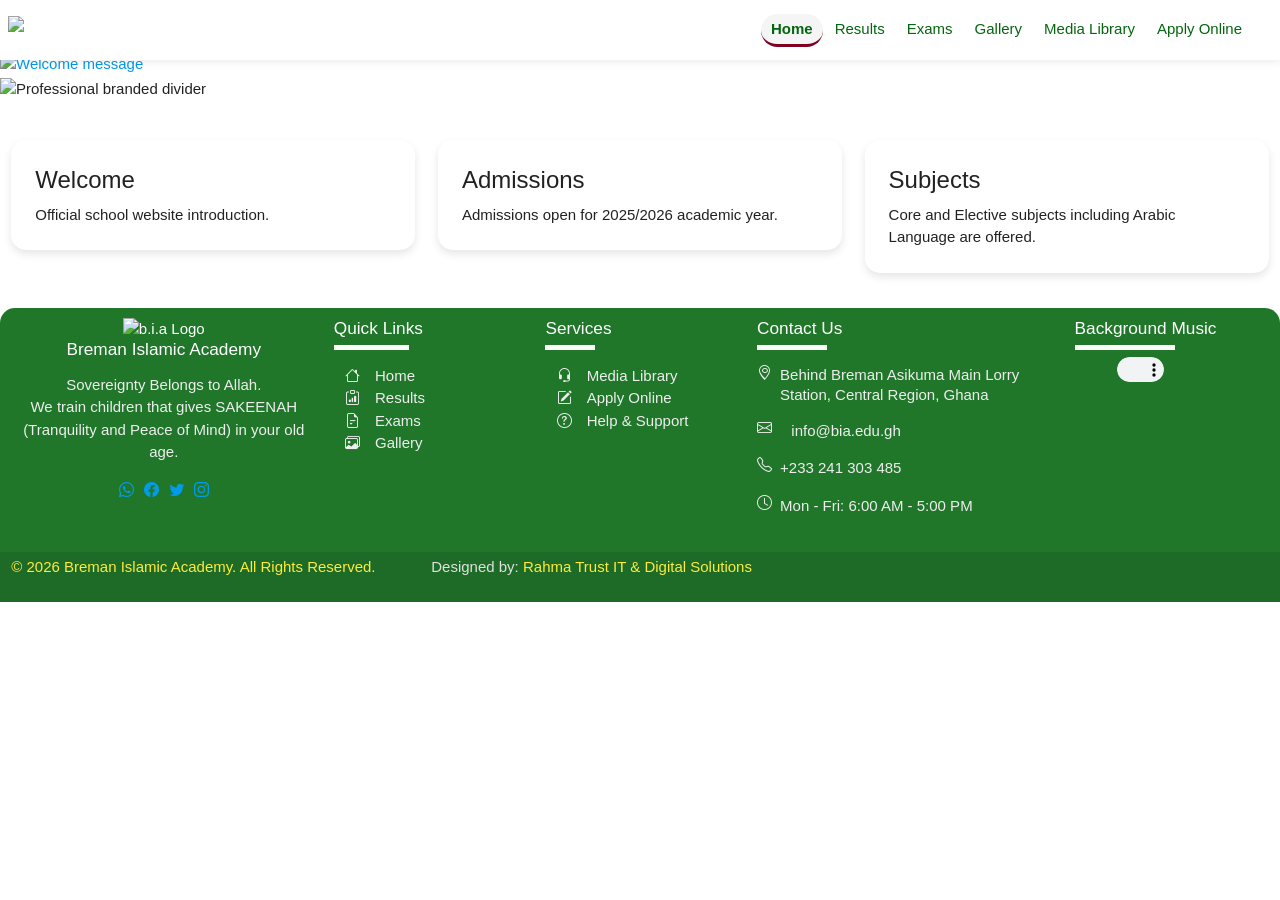
==== index.html @ c5dba374 "Add files via upload" ====
<!DOCTYPE html>
<html lang="en">
<head>
    <meta charset="utf-8">
    <meta name="viewport" content="width=device-width, initial-scale=1.0">
    <!-- Favicon -->
    <link rel="icon" type="image/x-icon" 
          href="https://res.cloudinary.com/rahmatrust-m-s/image/upload/f_auto,q_auto/favicon_hajuj4.png">
    <title>B.I.A | Home</title>

    <!-- Customized CSS -->
    <link rel="stylesheet" type="text/css" href="css/main.css">
    <link rel="stylesheet" type="text/css" href="css/mediaLibrary.css">
    <link rel="stylesheet" type="text/css" href="css/helpers.css">
    <link rel="stylesheet" type="text/css" href="css/media-query.css">

    <!-- Compiled and minified CSS -->
    <link rel="stylesheet" 
          href="https://cdnjs.cloudflare.com/ajax/libs/materialize/1.0.0/css/materialize.min.css">
    
    <!-- Import Bootstrap Icon Font -->
    <link rel="stylesheet" 
        href="https://cdn.jsdelivr.net/npm/bootstrap-icons@1.13.1/font/bootstrap-icons.min.css">

    <!-- Cloudinary Video Player CSS -->
    <link rel="stylesheet"
        href="https://cdn.jsdelivr.net/npm/cloudinary-video-player@4.0.2/dist/cld-video-player.min.css">

    <style>
        /* ======== Header and top navigation ====== */
        nav {
            position: fixed;
            top: 0;
            z-index: 1000;
            width: 100%;
            background:white;
            display: flex;
            align-items: center;
            gap: 0px;
            padding: 0 8px;
            height: 60px;
            line-height: 30px;
            box-shadow: 0 2px 8px rgba(0,0,0,0.08);
            flex-wrap: nowrap;
            overflow: hidden;
            text-overflow: ellipsis;
        }

        .brandLogo {
            display: flex;
            align-items: left;
            flex-shrink: 1;
            padding: 0;
            min-width: 0;
        }



        .spacer {
            flex: .1 .1 auto;
            min-width: 10px;
        }

        .nav-links {
            display: flex;
            align-items: center;
        }

        .nav-links ul {
            display: flex;
            gap: 2px;
            margin: 0;
            padding: 0;
            list-style: none;
        }
        
        .nav-links ul li a {
            white-space: nowrap;
            overflow: hidden;
            text-overflow: ellipsis;
        }

        .nav-links a:hover {
            background: whitesmoke;
        }

        .sidenav-trigger {
            display: none;
            align-items: center;
            justify-content: center;
            padding: 0 12px;
            margin-left: auto;
            border-radius: 8px;
            cursor: pointer;
            flex-shrink: 0;
        }

        .sidenav-trigger:hover {
            background: whitesmoke;
        }

        /* ===== Navbar Responsiveness on small screens ===== */
        @media (max-width: 768px) {
            nav {
                padding: 0 2px;
            }

            .nav-links, .spacer  {
                display: none;
            }
            .brandLogo a:hover {
                border-bottom: 2px solid #800020;
                background: whitesmoke;
            }
        }

        @media (max-width: 480px) {
            .brandLogo img {
                width: 120;
                height: 50px;
                align-items: left;
            }

            .sidenav-trigger {
                padding: 0 4px;
            }
            .brandLogo a:hover {
                border-bottom: 2px solid #800020;
                background: whitesmoke;
            }
        }

        @media (max-width: 480px) {
            .brandLogo a:hover {
                border-bottom: 2px solid #800020;
                background: whitesmoke;
            }
        }
        /* ============================================ */

        /* ======== Mobile sidenav styles ====== */
        .sidenav {
            display: none;
            width: min(150px, 84vw);
            max-width: 280px;
            height: 380px;
            max-height: calc(100vh - 40px);
            margin: 0;
            border-radius: 12px 12px;
            box-shadow: 0 16px 40px rgba(0, 0, 0, 0.2);
            padding: 0;
            background: white;
            color: #04500e;
            position: absolute;
            left: 100%;
            z-index: 1000;
            overflow: hidden;
        }

        .sidenav.is-open {
            display: block;
        }

        .sidenav h6 {
            color: #04500e; 
            margin: 10px 0 0 5px;
            padding-bottom: 3px;
            font-weight: bold;
            white-space: nowrap;
        }

        .audio-sidenav-close {
            position: absolute;
            bottom: 10px;
            right: 2px;
            display: inline-flex;
            align-items: center;
            justify-content: center;
            width: 30px;
            height: 30px;
            border-radius: 50%;
            color: #04500e !important;
            text-decoration: none;
            z-index: 1000;
            font-size: 0.95rem;
        }

        .audio-sidenav-close:hover {
            background: rgba(4, 80, 14, 0.08);
            color: #04500e !important;
        }

        .sidenav-header {
            padding: 0px 0px 0px 0px;
            border-bottom: 1px solid rgba(255,255,255,0.16);
            margin-bottom: 0px;
            position: relative;
        }

        .sidenav li a {
            color: #04500e !important;
            display: flex;
            align-items: center;
            border-radius: 12px;
            border-bottom: 1px solid rgba(0, 0, 0, 0.2);
            margin-top: 0;
            transition: all 0.25s ease;
            background: whitesmoke;
            white-space: nowrap;
        }

        .sidenav-overlay {
            display: none !important;
            opacity: 0 !important;
            visibility: hidden !important;
            pointer-events: none !important;
        }

        .carousel {
            display: flex;
            justify-content: center;
            background: rgb(255, 255, 255);
            align-items: center; 
        }

        .carousel img {
            width: 100%;
            height: auto;
            max-height: 400px;
            object-fit: 40%;
            overflow: hidden;
            display: block;
        }

        /* ======== Carousel video ======== */
        .carousel-video {
            width: 100%;
            height: 400px;
            display: block;
            object-fit: contain;
            background: #071b0d;
        }

/* ===== Cloudinary Video Player in Carousel ===== */

.cloudinary-carousel-player-container {
    width: 100%;
    height: 400px;
    display: flex;
    align-items: center;
    justify-content: center;
    background: #071b0d;
    overflow: hidden;
}

/* Cloudinary player */
.cloudinary-carousel-player-container .cld-video-player,
.cloudinary-carousel-player-container .video-js {
    width: 100% !important;
    height: 400px !important;
    max-width: 100%;
    display: block;
}

/* Actual video */
.cloudinary-carousel-player-container video {
    width: 100% !important;
    height: 400px !important;
    object-fit: contain;
    background: #071b0d;
}

        /* ======== Professional carousel/card divider ======== */
        .carousel-divider img {
            width: 100%;
            height: 30px;
            overflow: hidden;
            display: flex;
            margin: 2px auto;
        }

        /* Custom card styling */
        .card {
            border-radius: 1em !important;
            box-shadow: 0 4px 8px rgba(0,0,0,0.1) !important;
            transition: all 0.3s ease-in-out !important;
        }
    </style>
</head>
<body>
    <header>
        <nav>
            <!----------- Brand Logo ----------->
            <div class="brandLogo">
                <a href="index.html">
                    <img src="https://res.cloudinary.com/rahmatrust-m-s/image/upload/q_auto/f_auto/bia-logo_twvwli.png" 
                        alt="Logo">
                </a>
            </div>

            <div class="spacer" style="flex-grow: 1;"></div>
  
            <!----------- Desktop nav --------->
            <div class="nav-links">
                <ul class="truncate">
                    <li><a href="index.html"
                           id="active">Home</a>
                    </li>

                    <li>
                        <a href="#">Results</a>
                    </li>

                    <li>
                        <a href="#">Exams</a>
                    </li>

                    <li>
                        <a href="#"
                           class="truncate">Gallery</a>
                    </li>

                    <li><a href="pages/audios.html" 
                           class="truncate">Media Library</a>
                    </li>

                    <li><a href="#"
                           class="truncate">Apply Online</a>
                    </li>
                </ul>
            </div>

            <!------------- Mobile Nav Icon ---------->
            <a href="#" 
               data-target="mobile-nav" 
               class="sidenav-trigger right green-text" 
               aria-label="Open navigation menu"
               style="margin: 0 93%;
                     justify-content: center;"
                class="hide-on-large-only">
                <i class="bi bi-list"></i>
            </a>
        </nav>
    </header>

    <main>
    <!--===BASE DESIGN===-->
        <!-- CAROUSEL -->
        <section class="carousel carousel-slider" style="margin: 53px auto 0 auto;">

            <!-- Welcome slide -->
            <a class="carousel-item">
                <img src="https://res.cloudinary.com/rahmatrust-m-s/image/upload/q_auto/f_auto/welcome-message_lgivhp.webp"
                    alt="Welcome message">
            </a>

            <!-- Admission slide -->
                <a class="carousel-item">
                    <img src="https://res.cloudinary.com/rahmatrust-m-s/image/upload/q_auto/f_auto/admission-open_v8icqq.webp"
                        alt="2026/2027 Admission Open">
                </a>

            <!-- Education vs School video slide -->
            <!-- <a class="carousel-item" id="education-video-slide">
                <div class="cloudinary-carousel-player-container"></div>
            </a> -->
        </section>

        <!-- Professional branded divider -->
        <div class="carousel-divider" aria-hidden="true">
            <img src="https://res.cloudinary.com/rahmatrust-m-s/image/upload/q_auto/f_auto/carousel-divider_srjymn.webp" 
            alt="Professional branded divider">
        </div>

        <br>

        <!-- CARDS -->
        <div class="row">

            <div class="col s12 m6 l4 animate">
                <div class="card">
                    <div class="card-content">
                        <span class="card-title">Welcome</span>
                        <p>Official school website introduction.</p>
                    </div>
                </div>
            </div>

            <div class="col s12 m6 l4 animate">
                <div class="card">
                    <div class="card-content">
                        <span class="card-title">Admissions</span>
                        <p>Admissions open for 2025/2026 academic year.</p>
                    </div>
                </div>
            </div>

            <div class="col s12 m6 l4 animate">
                <div class="card">
                    <div class="card-content">
                        <span class="card-title">Subjects</span>
                        <p>Core and Elective subjects including Arabic Language are offered.</p>
                    </div>
                </div>
            </div>

        </div>


        <aside class="hide-on-large-only">
            <div class="sidenav" id="mobile-nav" style="top: 5px;">
                <div class="sidenav-header">
                    <a href="#" class="sidenav-close audio-sidenav-close" aria-label="Close navigation">
                        <i class="bi bi-x-lg"></i>
                    </a>
                    <h6>Quick Access</h6>
                    <hr style="border: none; border-top: 2px solid #22c90b; width: 100%; margin-bottom: 0;">
                </div>

                <ul class="nav-item">
                    <li><a href="index.html"
                           id="active"
                           class="green-text">Home</a>
                    </li>

                    <li>
                        <a href="#"
                           class="green-text">Results</a>
                    </li>

                    <li>
                        <a href="#"
                           class="green-text">Exams</a>
                    </li>

                    <li>
                        <a href="#"
                           class="green-text">Gallery</a>
                    </li>

                    <li><a href="pages/audios.html" 
                           class="green-text">Media Library</a>
                    </li>

                    <li><a href="#"
                           class="green-text">Apply Online</a>
                    </li>
                </ul>
            </div>
        </aside>
    </main>

    <footer class="page-footer" style="background: rgba(4, 102, 15, 0.886)">
        <div class="footer-content">
            <div class="row">
                <!-- School Information Section -->
                <div class="col s12 m3 l3 school-info center">
                    <img src="https://res.cloudinary.com/rahmatrust-m-s/image/upload/q_auto/f_auto/favicon_hajuj4.png" alt="b.i.a Logo" style="margin-bottom: 0;">
                    <h6 class="white-text font-bold" id="school-info" style="margin-top: 0;">Breman Islamic Academy</h6>
                    <p class="grey-text text-lighten-3" id="sub-school-info">
                        Sovereignty Belongs to Allah.
                        <br>We train children that gives SAKEENAH (Tranquility and Peace of Mind) in your old age.
                    </p>
                    <div class="social-media-icons center">
                        <a class="big-icon" href="#BremanIslamicAcademy"><i class="bi bi-whatsapp"></i></a>
                        <a class="big-icon" href="#BremanIslamicAcademy"><i class="bi bi-facebook"></i></a>
                        <a class="big-icon" href="#BremanIslamicAcademy"><i class="bi bi-twitter"></i></a>
                        <a class="big-icon" href="#BremanIslamicAcademy"><i class="bi bi-instagram"></i></a>
                    </div>
                    <hr style="margin-top: 15px;" class="hide-on-med-and-up">
                </div>

                <!-- Quick Links Section -->
                <div class="col s12 m4 l2">
                    <h6 class="white-text font-semibold">Quick Links</h6>
                    <hr style="border: none; border-top: 5px solid #fcfdfb; width: 75px;">
                    <ul>
                        <li><a class="grey-text text-lighten-3 col s12" href="../index.html">
                            <i class="bi bi-house left tiny"></i>Home</a></li>
                        <li><a class="grey-text text-lighten-3 col s12" href="#results">
                            <i class="bi bi-clipboard-data left tiny"></i>Results</a></li>
                        <li><a class="grey-text text-lighten-3 col s12" href="#exams">
                            <i class="bi bi-file-earmark-text left tiny"></i>Exams</a></li>
                        <li style="border-right: none;"><a class="grey-text text-lighten-3 col s12" href="#gallery">
                            <i class="bi bi-images left tiny"></i>Gallery</a></li>
                    </ul>
                    <hr style="margin-top: 115px;" class="hide-on-small-only hide-on-med-and-up">
                </div>

                <!-- Services Section -->
                <div class="col s12 m4 l2" id="services">
                    <h6 class="white-text font-semibold">Services</h6>
                    <hr style="border: none; border-top: 5px solid #fcfdfb; width: 50px;">
                    <ul>
                        <li><a class="grey-text text-lighten-3 col s12 m12 l12" 
                            href="pages/audios.html">
                            <i class="bi bi-headset left tiny"></i>Media Library</a></li>
                        <li><a class="grey-text text-lighten-3 col s12 m12 l12" href="#apply">
                            <i class="bi bi-pencil-square left tiny"></i>Apply Online</a></li>
                        <li><a class="grey-text text-lighten-3 col s12 m12 l12" href="#modal2">
                            <i class="bi bi-question-circle left tiny"></i>Help & Support</a></li>
                    </ul>
                    <hr class="col s12 m12 l12 hide-on-med-and-up" style="margin: 10px 0;">
                </div>

                <!-- Contact Us Information Section -->
                <div class="col s12 m6 l3 contact-info" id="contact">
                    <h6 class="white-text font-semibold">Contact Us</h6>
                    <hr style="border: none; border-top: 5px solid #fcfdfb; width: 70px;">
                    <p class="grey-text text-lighten-3">
                        <i class="bi bi-geo-alt small-icon"></i>
                        <a class="grey-text text-lighten-3" href="https://maps.app.goo.gl/DE4b49jHT5XzuMd49"  target="_blank" style="line-height: 20px;">
                            Behind Breman Asikuma Main Lorry Station, Central Region, Ghana
                        </a>
                    </p>
                    <p class="grey-text text-lighten-3">
                        <i class="bi bi-envelope small-icon"></i>
                        <a href="mailto:info@bia.edu.gh" class="grey-text text-lighten-3 col s12">
                            info@bia.edu.gh
                        </a>
                    </p>
                    <p class="grey-text text-lighten-3">
                        <i class="bi bi-telephone small-icon"></i>
                        <a href="tel:+233241303485" class="grey-text text-lighten-3">
                            +233 241 303 485
                        </a>
                    </p>
                    <p class="grey-text text-lighten-3">
                        <i class="bi bi-clock small-icon"></i>
                        <span class="grey-text text-lighten-3">Mon - Fri: 6:00 AM - 5:00 PM</span>
                    </p>
                    <hr class="hide-on-med-and-up">
                </div>

                <!-- Audio Player Section -->
                <div class="col s12 m3 l2 left-align" id="background-music">
                    <h6 class="white-text font-semibold">Background Music</h6>
                    <hr style="border: none; border-top: 5px solid #fcfdfb; width: 100px;">
                    <div class="audio-container">
                        <audio controls id="audio" loop>
                            <source src="https://res.cloudinary.com/rahmatrust-multi-services/video/upload/fl_attachment/v1777918968/m.background-music_ey910c.aac" type="audio/mpeg">
                        </audio>
                    </div>
                </div>
            </div>
        </div>

        <!-- Copyright Section -->
        <div class="footer-copyright">
            <div>
                <div class="row">
                    <div class="col s12 m6 l6 center" id="copyright">
                        <span class="yellow-text font-normal text-sm">
                            &copy; 2026 Breman Islamic Academy. All Rights Reserved.
                        </span>
                    </div>
                    <div class="col s12 m6 l6 center" id="developer">
                        <span class="grey-text text-lighten-2 font-normal text-sm ">
                            Designed by: <span class="yellow-text">Rahma Trust IT & Digital Solutions</span>
                        </span>
                    </div>
                </div>
            </div>
        </div>
    </footer>


    <!-- Materialize JavaScript -->
    <script 
    src="https://cdnjs.cloudflare.com/ajax/libs/materialize/1.0.0/js/materialize.min.js"></script>

    <!-- Cloudinary Video Player JavaScript -->
    <script
        src="https://cdn.jsdelivr.net/npm/cloudinary-video-player@4.0.2/dist/cld-video-player.min.js">
    </script>

    <!-- Custom JavaScript -->
    <script src="js/main.js"></script>

    <script src="https://code.jquery.com/jquery-3.6.0.min.js"></script>

    <script>
    // Mobile sidenav toggle controls
    const sidenav = document.getElementById('mobile-nav');
    const sidenavTrigger = document.querySelector('.sidenav-trigger');
    function openSidenav() {
        if (sidenav) {
            sidenav.classList.add('is-open');
        }
    }

    function closeSidenav() {
        if (sidenav) {
            sidenav.classList.remove('is-open');
        }
    }

    function handleViewportChange() {
        if (window.innerWidth > largeScreenBreakpoint) {
            closeSidenav();
        }
    }

    if (sidenavTrigger) {
        sidenavTrigger.addEventListener('click', function (event) {
            event.preventDefault();
            if (sidenav && sidenav.classList.contains('is-open')) {
                closeSidenav();
            } else {
                openSidenav();
            }
        });
    }

    document.querySelectorAll('.sidenav-close, .sidenav a').forEach(function (element) {
        element.addEventListener('click', function () {
            closeSidenav();
        });
    });

// Initialize carousel
document.addEventListener('DOMContentLoaded', function () {

    const carouselElems = document.querySelectorAll('.carousel');

    let educationPlayer = null;


    // ==============================
    // CREATE CLOUDINARY VIDEO PLAYER
    // ==============================

async function createEducationPlayer() {

    const container = document.querySelector(
        '#education-video-slide .cloudinary-carousel-player-container'
    );

    if (!container) return;

    if (educationPlayer) return;

    const video = document.createElement('video');

    video.id = 'education-video';
    video.className = 'cld-video-player';
    video.setAttribute('playsinline', '');
    video.setAttribute('controls', '');

    container.appendChild(video);

    educationPlayer = await cloudinary.player('education-video', {
        cloudName: 'rahmatrust-m-s',
        controls: true,
        autoplay: false,
        loop: true,
        fluid: true,
        title: 'Education vs School',
        colors: {
            base: '#D31010',
            accent: '#33D644'
        }
    });

    educationPlayer.source('Education_vs_School_cgbodb');
}


    // ==============================
    // PLAY VIDEO
    // ==============================

    function playEducationVideo() {

        if (!educationPlayer) return;

        try {
            educationPlayer.play();
        } catch (error) {
            console.log('Video play waiting:', error);
        }
    }


    // ==============================
    // PAUSE VIDEO
    // ==============================

    function pauseEducationVideo() {

        if (!educationPlayer) return;

        try {
            educationPlayer.pause();
        } catch (error) {
            console.log('Video pause:', error);
        }
    }


    // ==============================
    // INITIALIZE CAROUSEL
    // ==============================

    const carouselInstances = M.Carousel.init(carouselElems, {

        fullWidth: true,

        indicators: true,

        numVisible: 1,

        onCycleTo: function (element) {

            // ==========================
            // VIDEO SLIDE
            // ==========================

            if (element.id === 'education-video-slide') {

                createEducationPlayer();

                // Give Cloudinary a moment to initialize
                setTimeout(function () {

                    playEducationVideo();

                }, 1000);

            }


            // ==========================
            // IMAGE SLIDES
            // ==========================

            else {

                pauseEducationVideo();

            }

        }

    });


// ==============================
// AUTOMATIC SLIDE CHANGE
// ==============================

carouselInstances.forEach(function (carousel) {

    let carouselTimer = null;

    function startCarouselTimer() {

        clearTimeout(carouselTimer);

        const activeSlide =
            carousel.el.querySelector('.carousel-item.active');

        // If video slide is active, let the video control the timing
        if (activeSlide && activeSlide.id === 'education-video-slide') {
            return;
        }

        // Image slides stay for 10 seconds
        carouselTimer = setTimeout(function () {

            carousel.next();

        }, 9000);
    }


    // Start timer initially
    startCarouselTimer();


    // Watch slide changes
    carousel.el.addEventListener('click', function () {
        setTimeout(startCarouselTimer, 100);
    });


    // Also restart timer whenever carousel changes
    const originalOnCycleTo = carousel.options?.onCycleTo;

});


    // ==============================
    // MANUAL TOUCH / MOUSE CONTROL
    // ==============================

    carouselElems.forEach(function (carousel) {

        carousel.addEventListener(
            'touchstart',
            function () {
                pauseEducationVideo();
            },
            { passive: true }
        );

        carousel.addEventListener(
            'mousedown',
            function () {
                pauseEducationVideo();
            }
        );

    });


    // ==============================
    // CARD HOVER EFFECTS
    // ==============================

    document.querySelectorAll('.card').forEach(function (card) {

        card.addEventListener('mouseenter', function () {

            this.style.transform =
                'translateY(-8px) scale(1.02)';

        });

        card.addEventListener('mouseleave', function () {

            this.style.transform =
                'translateY(0) scale(1)';

        });

    });

});
</script>
</body>
</html>
---- css/main.css ----
body {
    background: url(https://res.cloudinary.com/rahmatrust-m-s/image/upload/f_auto,q_auto/background_ylf2e2.jpg);
    background-position: right;
    display: flex;
    margin: 0;
    flex-direction: column;
    background-repeat: no-repeat; 
    background-size: cover;
    font-family: Arial, sans-serif;
    font-size: 15px;
}


/* ================= NAVBAR ================= */
nav {
    background:white;
    display: flex;
    align-items: center;
    gap: 0px;
    margin: 0;
    padding: 0 16px;
    height: 46px;
    line-height: 30px;
    box-shadow: 0 2px 8px rgba(0,0,0,0.08);
    flex-wrap: nowrap;
}

.sidenav-trigger {
    display: none;
}

#navImg   {
    margin: 5px 0;
    width: 150px;
}

.sidenav li i {
display: flex;
}

.sidenav-trigger {
    position: relative;
    right: 15px;
    font-size: 1.5em;
    color: #ecebe6;
}

    /* Hover effect for nav links */

/* Align icon spacing */
nav ul li a {
    display: flex;
    align-items: center;
    gap: 6px;
}
/* =================END OF NAVBAR STYLING======================== */

.sidenav {
    max-width: 50%;
    position: fixed;
    z-index: 1000;
}

.sidenav li a:hover {
    font-weight: 600;
    border-left: 5px solid #056313;
    background: #ecebe6 !important;
    color: #04500e !important;
}



.sidenav li i, .sidenav a {
    color:  #ecebe6 !important;
}

.audio-sidenav-close {
    position: absolute;
    top: 12px;
    right: 12px;
    color: #ecebe6 !important;
    font-size: 1.2rem;
    z-index: 1001;
    display: none;
    text-decoration: none;
}

.audio-sidenav-close:hover {
    color: #ffffff !important;
}

/* =================Floating scroll-to-top button=============== */
.scroll-to-top {
    position: fixed;
    bottom: 80px;
    right: 5px;
    width: 30px;
    height: 30px;
    background: rgb(4, 102, 15);
    color: white;
    border: none;
    border-radius: 50%;
    cursor: pointer;
    opacity: 0;
    transform: translateY(100px);
    transition: all 0.3s ease;
    box-shadow: 0 4px 12px rgba(0,0,0,0.3);
    z-index: 1000;
}

.scroll-to-top.show {
    opacity: 1;
    transform: translateY(0);
}

.scroll-to-top:hover {
    background: linear-gradient(45deg, #45a049, #4CAF50);
    transform: translateY(-2px);
    box-shadow: 0 6px 16px rgba(0,0,0,0.4);
}
/* ===========================END============================ */

/* ===============Floating scroll-to-bottom button=========== */
.scroll-to-down {
    position: fixed;
    top: 60px;
    right: 3px;
    width: 30px;
    height: 30px;
    background: rgb(4, 102, 15);
    color: white;
    border: none;
    border-radius: 50%;
    cursor: pointer;
    opacity: 0;
    transform: translateY(100px);
    transition: all 0.3s ease;
    box-shadow: 0 4px 12px rgba(0,0,0,0.3);
    z-index: 2000;
}

.scroll-to-down.show {
    opacity: 1;
    transform: translateY(0);
}

.scroll-to-down:hover {
    background: linear-gradient(45deg, #4CAF50, #45a049);
    transform: translateY(-2px);
    box-shadow: 0 6px 16px rgba(0,0,0,0.4);
}

.scroll-to-top i, .scroll-to-down i {
    font-size: 15px;
}
/* ==========================END========================== */

#large-nav {
    position: fixed;
    top: 5.3em;
    width: 15%;
    height: 27em;
    margin: 0 0 0em 4em;
    border-radius: 0.8em;
    padding: 0.5em 0 0 0;}
.lbtn { width: 100%; border-radius: 0; }

#small-nav {
    width: 13.5%;
    height: 35em;
    padding: 13em 0 0 0;
    position: fixed;
    top: 0;
    z-index: 0.9; }
.sbtn { width: 100%; border-radius: 0; }
#large-nav a { color: white; text-align: left; }
#large-nav i { margin-left: 17%; }
#large-nav .btn { border: 2px grey solid; }
.modal { z-index: 1050; width: 70%; border-radius: 1em; }
.modal-header { color: black; margin-left: 1em; padding: 0.8em 0.8em 0; }
.modal-content { background: #e0f7fa; }
.modal-footer { 
    color: black; }
#modal1, #modal2 {
    width: 40%; border-radius: 1em; font-family: Arial Round, serif; }



.small {
    position: absolute;
    top: 12%;
    width: 75%;
    left: 19%;
    text-align: center; }

.medium {
    position: absolute;
    top: 48em; /* Adjust this value as necessary */
    width: 80%; /* Adjust the width as needed */
    left: 61%; /* Centering */
    transform: translate(-50%, -50%); /* Adjust for centering */
    text-align: center; }

.large {
    position: absolute;
    top: 7em;
    width: 74%;
    left: 24%;
    text-align: center; }

#sideImg  {width: 13%;
            position: absolute;
            top: 0;
            right: 93%}
#side  {
    width: 80%;
    border-radius: 50%;
    position: absolute;
    top: 5.5em;
    left: 10%;
    text-align: center; }

/* =========== Footer Styling ========= */
footer, .page-footer, .footer-content {
    padding: 0 5px;
}
footer.page-footer {
    position: relative;
    padding: 0;
    z-index: 98;
    border-radius: 1em 1em 0 0 !important;
}

.contact-info p {
    display: flex;
    justify-content: left;
}
.contact-info i {
    display: flex;
    margin-right: 8px;
    vertical-align: middle;
}

.school-info img {
    margin: 10px 0;
    width: 30%;
}

.social-media-icons {
    position: relative;
    display: flex;
    justify-content: center;
    gap: 0 10px;

}
/* ----Horizontal line styling for footer sections---- */
footer hr {
    border-color: 8px solid rgba(182, 20, 20, 0.2); 
    margin: 0; 
    line-height: 0;
    padding: 0;
}
/* -----------------------End------------------------- */
footer.page-footer ul li a {
    padding: 0;

    transition: all 0.2s ease;
}

footer.page-footer ul li a:hover {

    font-weight: 600;
    border-left: 5px solid #056313;
    background: #ecebe6 !important;
    color: #04500e !important;
}

/* Audio player styling */
audio {
    border-radius: 0.8em !important;
    position: relative;
    right: 15%;
    top: 2px;
    height: 25px !important;
    width: 25% !important; /* Responsive for smaller screens */
}

/* Audio player container styling */
.audio-container {
    display: flex;
    justify-content: center;
    align-items: left;
    padding: 5px 0;
}

/* Footer copyright styling */
footer.page-footer .footer-copyright {
    background-color: rgba(0, 0, 0, 0.1);
    padding: 0;
    margin: 0;
}

footer.page-footer .footer-copyright .container {
    padding: 0;
}
/* ========== End of Footer Styling ========= */
---- css/mediaLibrary.css ----
/* ======== Styles for the brand logo ====== */
.brandLogo {
    display: flex;
    align-items: left;
}

.brandLogo img {
    min-width: 130px;
    max-width: 240px;
    height: auto;
    object-fit: contain;
    vertical-align: middle;
    margin: auto;
    padding: 0;
}

#first {
    color: rgb(4, 102, 15);
    margin: 0;
}
#second {
    color: #800020;
    margin: 0;
    text-overflow: ellipsis;
}

.brandLogo a:hover {
    border-bottom: 2px solid #800020;
    background: whitesmoke;
}
/* ============================================ */

/* ======== Styles for the navigation links ====== */
.nav-links {
    display: flex;
    justify-content: center;
    align-items: center;
    margin: 0 20px 0 0;
}

.nav-links a {
    color:  rgb(4, 102, 15);
    font-size: 1em;
    padding: 0 10px;
    margin: 0;
    border-radius: 20px;
}

.nav-links a:hover {
    color: rgb(4, 102, 15);
    font-weight: bold;
    border-bottom: 3px solid #800020;
}

#active {
    color: rgb(4, 102, 15);
    font-weight: bold;
    border-bottom: 3px solid #800020;
    background: whitesmoke;
}

.subnav {
    margin: 0;
}
/* ============================================ */

/* ======== Styles for the media player icon ====== */
.media-player-icon {
    color: rgb(4, 102, 15);
    display: flex;
    flex-direction: row;
    align-items: center;
    margin: auto;
    border-radius: 50%;
    height: 29px;
    width: 29px;
    padding: 0px;
}

.media-player-icon i {
    margin: 0 0 0 10%;
    font-size: 1.5em;
}

.media-player-icon:hover {
    background: whitesmoke;
    border-radius: 50%;
    padding: 0;
    border-bottom: 3px solid #800020;
}
/* ============================================ */

/* ======== Styles for the sidnav-trigger ====== */
.sidenav-trigger {
    color: rgb(4, 102, 15);
    font-size: 2em;
    display: flex;
    margin: 0;
}
/* ============================================ */

/* ======== Styles for the iframe ====== */
iframe {
    width: 100%;
    height: calc(84vh - 0px);
    border: none;
    display: flex;
}
/* ============================================ */

footer {
        position: fixed;
        bottom: 0;
        display: flex;
        width: 100%;
}

/* ======== Styles for the copy-right ====== */
.copy-right {
    color: #04660f;
    box-shadow: 0 -2px 5px rgba(0, 0, 0, 0.1);
    text-align: center;
    padding: 0;
    margin-top: 0;
    background:white;
    display: flex;
    justify-content: center;
    line-height: 15px;
}
/* ============================================ */
---- css/media-query.css ----
@media (max-width: 768px) {
    .carousel-video {
        height: auto;
        max-height: 400px;
        min-height: 220px;
    }
}

/* Mobile */
@media (max-width: 768px) {

    .cloudinary-carousel-player-container {
        height: auto;
        min-height: 220px;
        aspect-ratio: 16 / 9;
    }

    .cloudinary-carousel-player-container .cld-video-player,
    .cloudinary-carousel-player-container .video-js,
    .cloudinary-carousel-player-container video {
        width: 100% !important;
        height: 100% !important;
        min-height: 220px;
    }
}


@media (max-width: 1024px) {
    .sidenav-trigger {
        display: flex;
        margin-left: auto;
    }
}



@media (max-width: 768px) {
    .hide-on-med-and-down {
        display: none !important;
    }

    .sidenav-trigger {
        display: block !important;
    }
}

@media (min-width: 769px) {
    .sidenav-trigger {
        display: none !important;
    }
}

@media (max-width: 768px) {
    .audio-sidenav-close {
        display: block;
    }
}


/* ===== Footer Responsiveness on small screens ===== */
@media (min-width: 600px) and (max-width: 657px) {
    #services {
        padding-left: 13.5%;
        white-space: nowrap;
        overflow: hidden;
        text-overflow: ellipsis;
        width: auto;
    }

    #contact {
        width: 50% !important;
        padding-left: auto !important;
    }

    #background-music {
        width: auto !important;
        padding-left: 0 !important;
    } audio {
        width: 70% !important;
    }
}

@media (min-width: 657px) and (max-width: 990px) {
    #services {
        padding-left: 16%;
        white-space: nowrap;
        overflow: hidden;
        text-overflow: ellipsis;
        width: auto;
    }

    #contact {
        width: 50% !important;
        padding-left: auto !important;
    }

    #background-music {
        width: auto !important;
        padding-left: 0 !important;
    } audio {
        width: 50% !important;
    }
}

@media screen and (min-width: 690px) {
    #copyright {
        white-space: nowrap;
        text-overflow: ellipsis;
    }

    #developer {
        white-space: nowrap;
        text-overflow: ellipsis;
        padding-left: 10%;
    }
}
/* =============================================== */
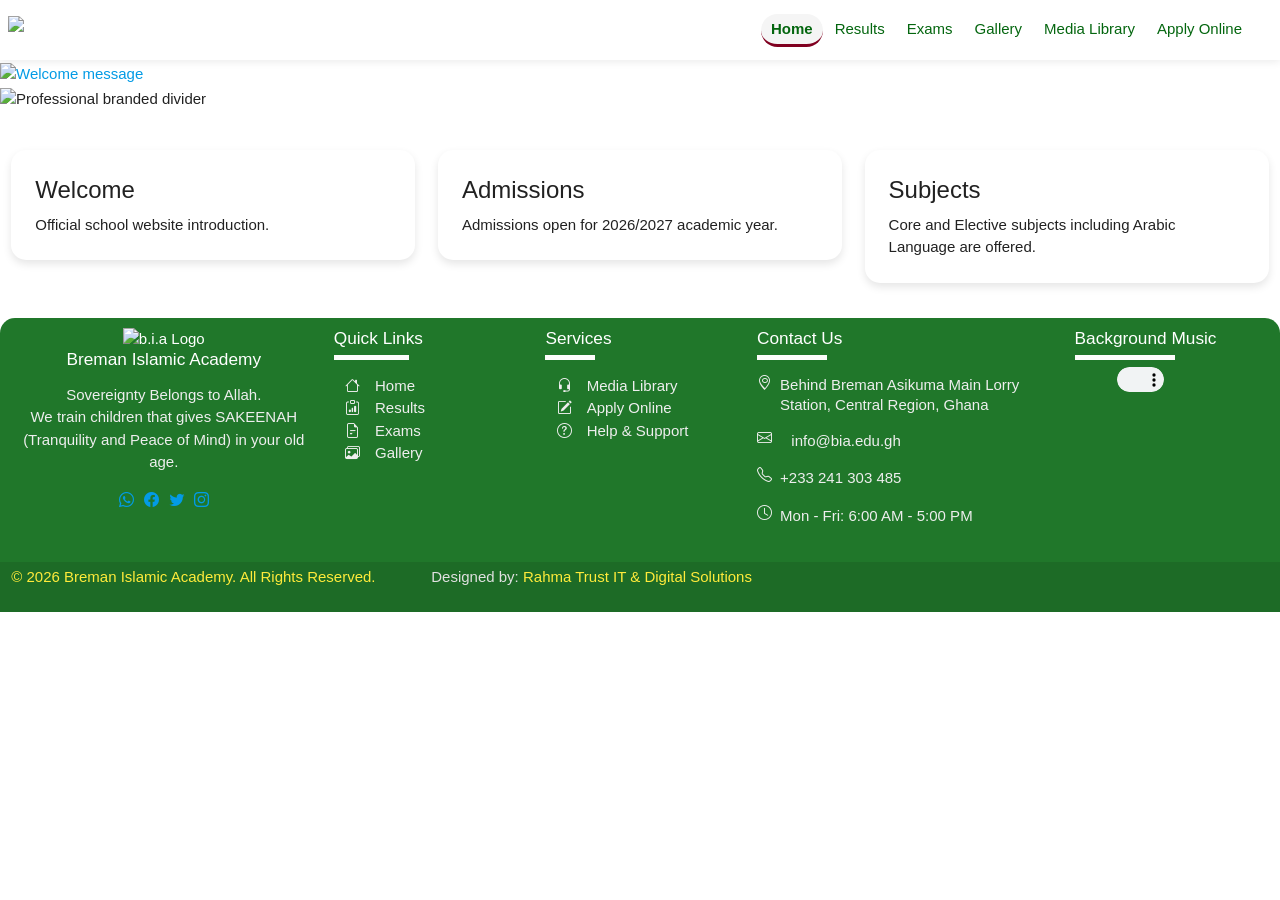
==== commit 0202a1b0: "Add files via upload" ====
--- a/index.html
+++ b/index.html
@@ -344,9 +344,9 @@
     </header>
 
     <main>
-    <!--===BASE DESIGN===-->
+    <!-- BASE DESIGN -->
         <!-- CAROUSEL -->
-        <section class="carousel carousel-slider" style="margin: 53px auto 0 auto;">
+        <section class="carousel carousel-slider" style="margin: 63px auto 0 auto;">
 
             <!-- Welcome slide -->
             <a class="carousel-item">
@@ -390,7 +390,7 @@
                 <div class="card">
                     <div class="card-content">
                         <span class="card-title">Admissions</span>
-                        <p>Admissions open for 2025/2026 academic year.</p>
+                        <p>Admissions open for 2026/2027 academic year.</p>
                     </div>
                 </div>
             </div>
@@ -538,7 +538,7 @@
                     <hr style="border: none; border-top: 5px solid #fcfdfb; width: 100px;">
                     <div class="audio-container">
                         <audio controls id="audio" loop>
-                            <source src="https://res.cloudinary.com/rahmatrust-multi-services/video/upload/fl_attachment/v1777918968/m.background-music_ey910c.aac" type="audio/mpeg">
+                            <source src="https://res.cloudinary.com/rahmatrust-multi-services/video/upload/fl_attachment/f_auto/q_auto/m.background-music_ey910c.aac" type="audio/mpeg">
                         </audio>
                     </div>
                 </div>
--- a/css/media-query.css
+++ b/css/media-query.css
@@ -103,6 +103,20 @@
 }
 
 @media screen and (min-width: 690px) {
+    #first-card {
+        position: relative;
+        left: 78% !important;
+    }
+
+    #second-card {
+        margin-left: 34% !important;
+    }
+
+    #third-card {
+        position: relative;
+        right: 35% !important;
+    }
+    
     #copyright {
         white-space: nowrap;
         text-overflow: ellipsis;
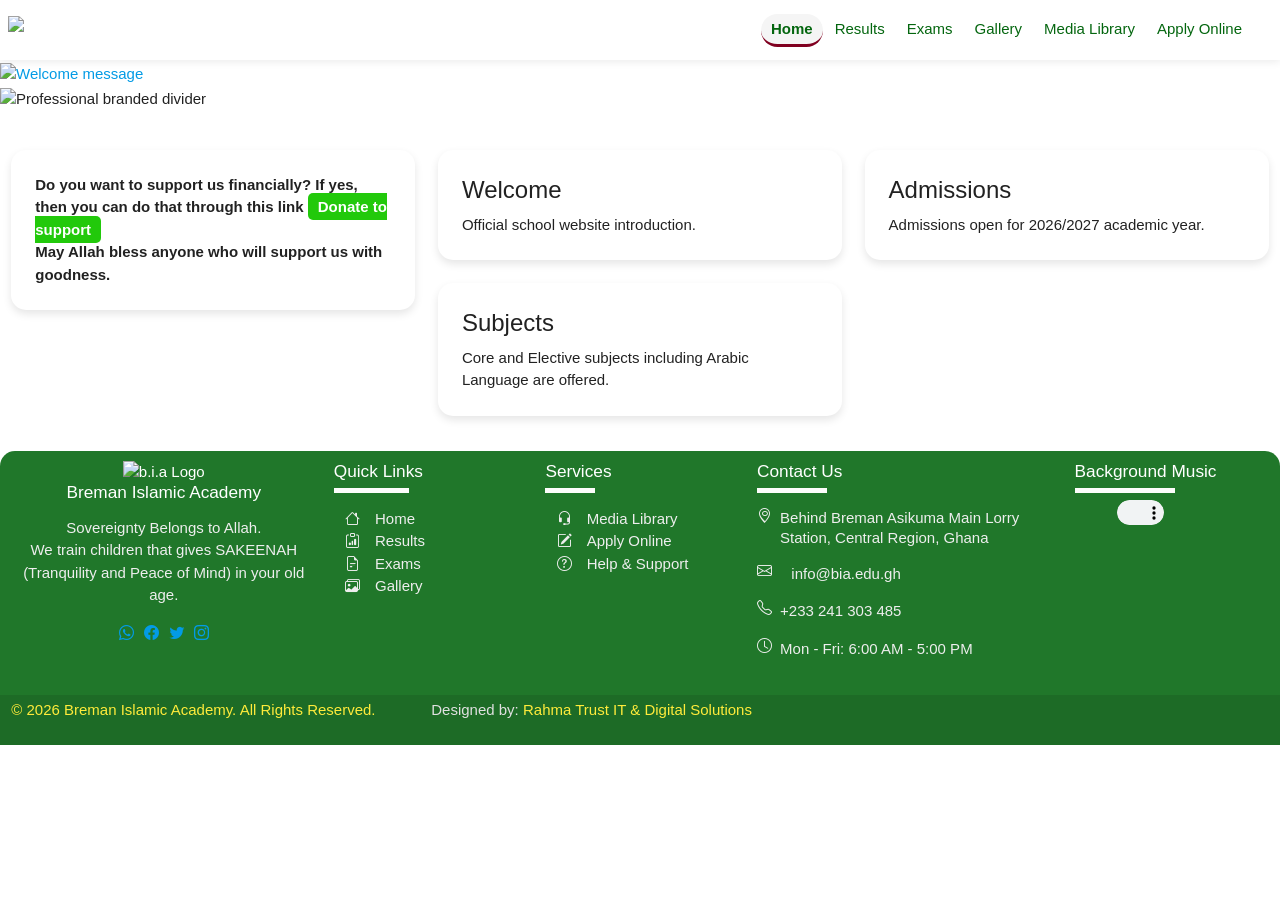
==== commit 8db239c7: "Add files via upload" ====
--- a/index.html
+++ b/index.html
@@ -285,6 +285,13 @@
             box-shadow: 0 4px 8px rgba(0,0,0,0.1) !important;
             transition: all 0.3s ease-in-out !important;
         }
+
+        #donate a{
+			background: #22c90b !important;
+            color: white!important;
+            padding: 5px 10px;
+            border-radius: 5px;
+		}
     </style>
 </head>
 <body>
@@ -376,6 +383,20 @@
 
         <!-- CARDS -->
         <div class="row">
+            <div class="col s12 m6 l4 animate" id="donate">
+                <div class="card">
+                    <div class="card-content">
+                        <p><b>
+                            Do you want to support us financially? If yes, then you can do that through this link
+                            <a href = "https://useaccrue.com/pay/@brakindness"
+                                target="_blank"
+                                noreferrer
+                                noopener> Donate to support </a>
+                            <br>May Allah bless anyone who will support us with goodness.
+                        </b></p>
+                    </div>
+                </div>
+            </div>
 
             <div class="col s12 m6 l4 animate">
                 <div class="card">
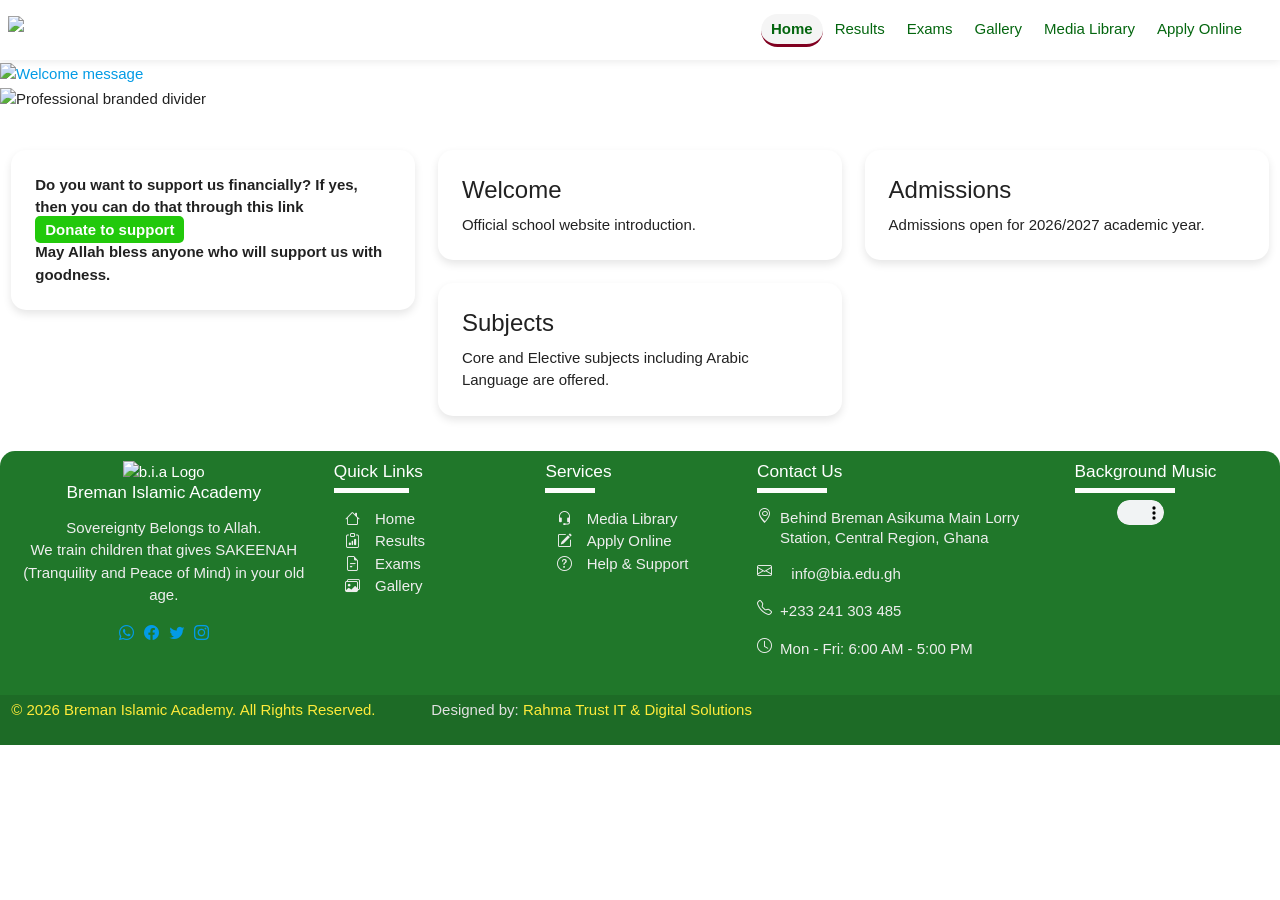
==== commit b3dabec4: "Update" ====
--- a/index.html
+++ b/index.html
@@ -388,7 +388,7 @@
                     <div class="card-content">
                         <p><b>
                             Do you want to support us financially? If yes, then you can do that through this link
-                            <a href = "https://useaccrue.com/pay/@brakindness"
+                            <br><a href = "https://useaccrue.com/pay/@brakindness"
                                 target="_blank"
                                 noreferrer
                                 noopener> Donate to support </a>
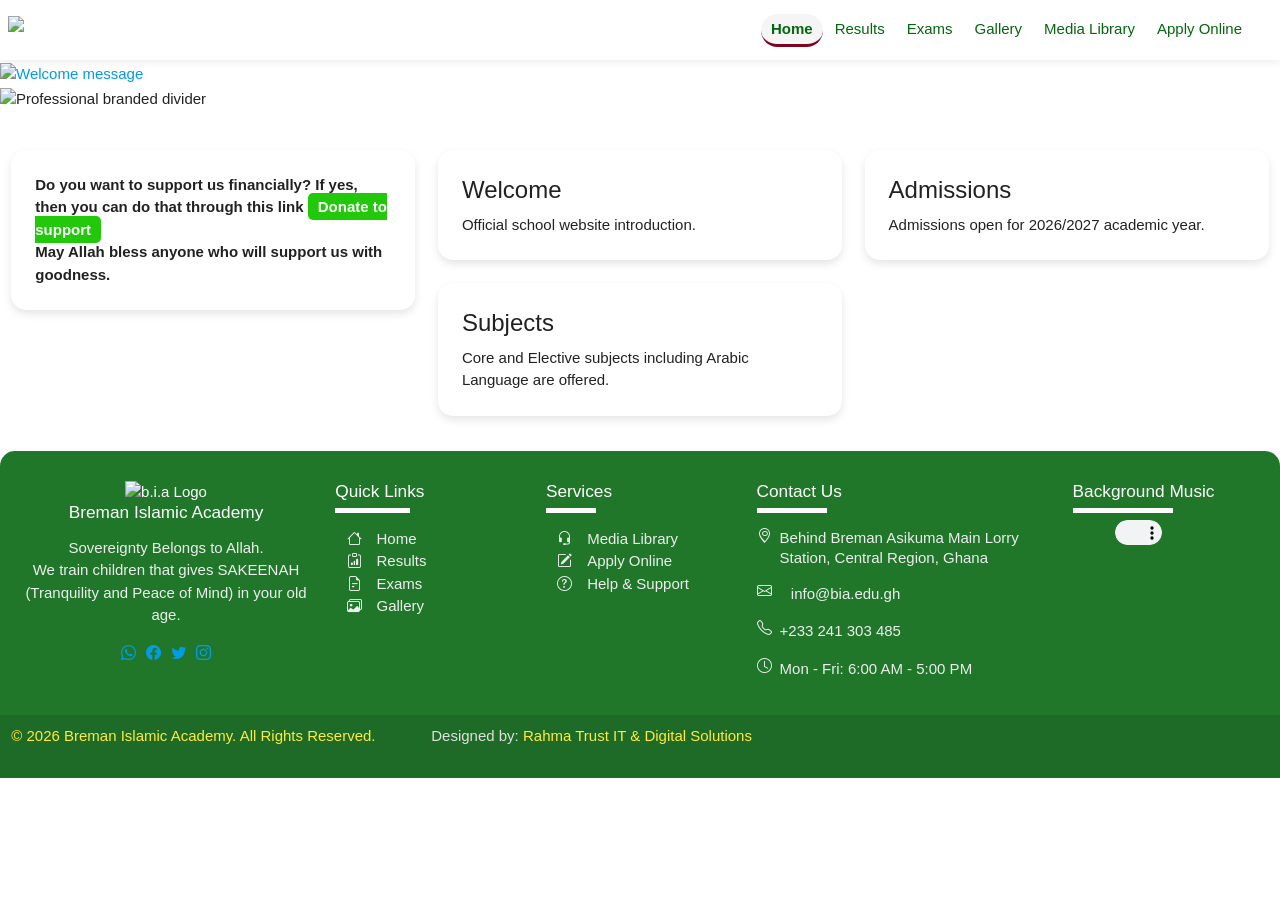
==== commit 952a3868: "Add files via upload" ====
--- a/index.html
+++ b/index.html
@@ -9,10 +9,12 @@
     <title>B.I.A | Home</title>
 
     <!-- Customized CSS -->
+    <link rel="stylesheet" type="text/css" href="css/header.css">
     <link rel="stylesheet" type="text/css" href="css/main.css">
     <link rel="stylesheet" type="text/css" href="css/mediaLibrary.css">
     <link rel="stylesheet" type="text/css" href="css/helpers.css">
     <link rel="stylesheet" type="text/css" href="css/media-query.css">
+    <link rel="stylesheet" type="text/css" href="css/footer.css">
 
     <!-- Compiled and minified CSS -->
     <link rel="stylesheet" 
@@ -46,59 +48,6 @@
             text-overflow: ellipsis;
         }
 
-        .brandLogo {
-            display: flex;
-            align-items: left;
-            flex-shrink: 1;
-            padding: 0;
-            min-width: 0;
-        }
-
-
-
-        .spacer {
-            flex: .1 .1 auto;
-            min-width: 10px;
-        }
-
-        .nav-links {
-            display: flex;
-            align-items: center;
-        }
-
-        .nav-links ul {
-            display: flex;
-            gap: 2px;
-            margin: 0;
-            padding: 0;
-            list-style: none;
-        }
-        
-        .nav-links ul li a {
-            white-space: nowrap;
-            overflow: hidden;
-            text-overflow: ellipsis;
-        }
-
-        .nav-links a:hover {
-            background: whitesmoke;
-        }
-
-        .sidenav-trigger {
-            display: none;
-            align-items: center;
-            justify-content: center;
-            padding: 0 12px;
-            margin-left: auto;
-            border-radius: 8px;
-            cursor: pointer;
-            flex-shrink: 0;
-        }
-
-        .sidenav-trigger:hover {
-            background: whitesmoke;
-        }
-
         /* ===== Navbar Responsiveness on small screens ===== */
         @media (max-width: 768px) {
             nav {
@@ -388,7 +337,7 @@
                     <div class="card-content">
                         <p><b>
                             Do you want to support us financially? If yes, then you can do that through this link
-                            <br><a href = "https://useaccrue.com/pay/@brakindness"
+                            <a href = "https://useaccrue.com/pay/@brakindness"
                                 target="_blank"
                                 noreferrer
                                 noopener> Donate to support </a>
--- a/css/header.css
+++ b/css/header.css
@@ -0,0 +1,154 @@
+/* ================= NAVBAR ================= */
+/*------ Brandlogo -----*/
+.brandLogo {
+    display: flex;
+    align-items: left;
+    flex-shrink: 1;
+    padding: 0;
+    min-width: 0;
+}
+/*----------------------*/
+
+/* ======== Styles for the brand logo ====== */
+.brandLogo {
+    display: flex;
+    align-items: left;
+}
+
+.brandLogo img {
+    min-width: 130px;
+    max-width: 240px;
+    height: auto;
+    object-fit: contain;
+    vertical-align: middle;
+    margin: auto;
+    padding: 0;
+}
+
+#first {
+    color: rgb(4, 102, 15);
+    margin: 0;
+}
+#second {
+    color: #800020;
+    margin: 0;
+    text-overflow: ellipsis;
+}
+
+.brandLogo a:hover {
+    border-bottom: 2px solid #800020;
+    background: whitesmoke;
+}
+/* ============================================ */
+
+/* ======== Styles for the navigation links ====== */
+.nav-links {
+    display: flex;
+    justify-content: center;
+    align-items: center;
+    margin: 0 20px 0 0;
+}
+
+.nav-links a {
+    color:  rgb(4, 102, 15);
+    font-size: 1em;
+    padding: 0 10px;
+    margin: 0;
+    border-radius: 20px;
+}
+
+.nav-links a:hover {
+    color: rgb(4, 102, 15);
+    font-weight: bold;
+    border-bottom: 3px solid #800020;
+}
+
+#active {
+    color: rgb(4, 102, 15);
+    font-weight: bold;
+    border-bottom: 3px solid #800020;
+    background: whitesmoke;
+}
+
+.subnav {
+    margin: 0;
+}
+/* ============================================ */
+
+/* ======== Styles for the media player icon ====== */
+.media-player-icon {
+    color: rgb(4, 102, 15);
+    display: flex;
+    flex-direction: row;
+    align-items: center;
+    margin: auto;
+    border-radius: 50%;
+    height: 29px;
+    width: 29px;
+    padding: 0px;
+}
+
+.media-player-icon i {
+    margin: 0 0 0 10%;
+    font-size: 1.5em;
+}
+
+.media-player-icon:hover {
+    background: whitesmoke;
+    border-radius: 50%;
+    padding: 0;
+    border-bottom: 3px solid #800020;
+}
+/* ============================================ */
+
+/* ======== Styles for the sidnav-trigger ====== */
+.sidenav-trigger {
+    color: rgb(4, 102, 15);
+    font-size: 2em;
+    display: flex;
+    margin: 0;
+}
+/* ============================================ */
+
+
+/*----- Navigation Bar links --------*/
+.nav-links {
+    display: flex;
+    align-items: center;
+}
+
+.nav-links ul {
+    display: flex;
+    gap: 2px;
+    margin: 0;
+    padding: 0;
+    list-style: none;
+}
+
+.nav-links ul li a {
+    white-space: nowrap;
+    overflow: hidden;
+    text-overflow: ellipsis;
+}
+
+.nav-links a:hover {
+    background: whitesmoke;
+}
+/*--------------------------------*/
+
+
+/*------- Trigger buttion -------*/
+.sidenav-trigger {
+    padding: 0 8px;
+    border-radius: 5px;
+    cursor: pointer;
+    position: relative;
+    right: 15px;
+}
+
+.sidenav-trigger:hover {
+    background: whitesmoke;
+    border-bottom: 3px solid #800020;
+}
+/*-------------------------------------*/
+/* =================END OF NAVBAR STYLING======================== */
--- a/css/main.css
+++ b/css/main.css
@@ -11,49 +11,6 @@
 }
 
 
-/* ================= NAVBAR ================= */
-nav {
-    background:white;
-    display: flex;
-    align-items: center;
-    gap: 0px;
-    margin: 0;
-    padding: 0 16px;
-    height: 46px;
-    line-height: 30px;
-    box-shadow: 0 2px 8px rgba(0,0,0,0.08);
-    flex-wrap: nowrap;
-}
-
-.sidenav-trigger {
-    display: none;
-}
-
-#navImg   {
-    margin: 5px 0;
-    width: 150px;
-}
-
-.sidenav li i {
-display: flex;
-}
-
-.sidenav-trigger {
-    position: relative;
-    right: 15px;
-    font-size: 1.5em;
-    color: #ecebe6;
-}
-
-    /* Hover effect for nav links */
-
-/* Align icon spacing */
-nav ul li a {
-    display: flex;
-    align-items: center;
-    gap: 6px;
-}
-/* =================END OF NAVBAR STYLING======================== */
 
 .sidenav {
     max-width: 50%;
@@ -153,154 +110,4 @@
 .scroll-to-top i, .scroll-to-down i {
     font-size: 15px;
 }
-/* ==========================END========================== */
-
-#large-nav {
-    position: fixed;
-    top: 5.3em;
-    width: 15%;
-    height: 27em;
-    margin: 0 0 0em 4em;
-    border-radius: 0.8em;
-    padding: 0.5em 0 0 0;}
-.lbtn { width: 100%; border-radius: 0; }
-
-#small-nav {
-    width: 13.5%;
-    height: 35em;
-    padding: 13em 0 0 0;
-    position: fixed;
-    top: 0;
-    z-index: 0.9; }
-.sbtn { width: 100%; border-radius: 0; }
-#large-nav a { color: white; text-align: left; }
-#large-nav i { margin-left: 17%; }
-#large-nav .btn { border: 2px grey solid; }
-.modal { z-index: 1050; width: 70%; border-radius: 1em; }
-.modal-header { color: black; margin-left: 1em; padding: 0.8em 0.8em 0; }
-.modal-content { background: #e0f7fa; }
-.modal-footer { 
-    color: black; }
-#modal1, #modal2 {
-    width: 40%; border-radius: 1em; font-family: Arial Round, serif; }
-
-
-
-.small {
-    position: absolute;
-    top: 12%;
-    width: 75%;
-    left: 19%;
-    text-align: center; }
-
-.medium {
-    position: absolute;
-    top: 48em; /* Adjust this value as necessary */
-    width: 80%; /* Adjust the width as needed */
-    left: 61%; /* Centering */
-    transform: translate(-50%, -50%); /* Adjust for centering */
-    text-align: center; }
-
-.large {
-    position: absolute;
-    top: 7em;
-    width: 74%;
-    left: 24%;
-    text-align: center; }
-
-#sideImg  {width: 13%;
-            position: absolute;
-            top: 0;
-            right: 93%}
-#side  {
-    width: 80%;
-    border-radius: 50%;
-    position: absolute;
-    top: 5.5em;
-    left: 10%;
-    text-align: center; }
-
-/* =========== Footer Styling ========= */
-footer, .page-footer, .footer-content {
-    padding: 0 5px;
-}
-footer.page-footer {
-    position: relative;
-    padding: 0;
-    z-index: 98;
-    border-radius: 1em 1em 0 0 !important;
-}
-
-.contact-info p {
-    display: flex;
-    justify-content: left;
-}
-.contact-info i {
-    display: flex;
-    margin-right: 8px;
-    vertical-align: middle;
-}
-
-.school-info img {
-    margin: 10px 0;
-    width: 30%;
-}
-
-.social-media-icons {
-    position: relative;
-    display: flex;
-    justify-content: center;
-    gap: 0 10px;
-
-}
-/* ----Horizontal line styling for footer sections---- */
-footer hr {
-    border-color: 8px solid rgba(182, 20, 20, 0.2); 
-    margin: 0; 
-    line-height: 0;
-    padding: 0;
-}
-/* -----------------------End------------------------- */
-footer.page-footer ul li a {
-    padding: 0;
-
-    transition: all 0.2s ease;
-}
-
-footer.page-footer ul li a:hover {
-
-    font-weight: 600;
-    border-left: 5px solid #056313;
-    background: #ecebe6 !important;
-    color: #04500e !important;
-}
-
-/* Audio player styling */
-audio {
-    border-radius: 0.8em !important;
-    position: relative;
-    right: 15%;
-    top: 2px;
-    height: 25px !important;
-    width: 25% !important; /* Responsive for smaller screens */
-}
-
-/* Audio player container styling */
-.audio-container {
-    display: flex;
-    justify-content: center;
-    align-items: left;
-    padding: 5px 0;
-}
-
-/* Footer copyright styling */
-footer.page-footer .footer-copyright {
-    background-color: rgba(0, 0, 0, 0.1);
-    padding: 0;
-    margin: 0;
-}
-
-footer.page-footer .footer-copyright .container {
-    padding: 0;
-}
-/* ========== End of Footer Styling ========= */+/* ==========================END========================== */
--- a/css/mediaLibrary.css
+++ b/css/mediaLibrary.css
@@ -1,103 +1,4 @@
-/* ======== Styles for the brand logo ====== */
-.brandLogo {
-    display: flex;
-    align-items: left;
-}
 
-.brandLogo img {
-    min-width: 130px;
-    max-width: 240px;
-    height: auto;
-    object-fit: contain;
-    vertical-align: middle;
-    margin: auto;
-    padding: 0;
-}
-
-#first {
-    color: rgb(4, 102, 15);
-    margin: 0;
-}
-#second {
-    color: #800020;
-    margin: 0;
-    text-overflow: ellipsis;
-}
-
-.brandLogo a:hover {
-    border-bottom: 2px solid #800020;
-    background: whitesmoke;
-}
-/* ============================================ */
-
-/* ======== Styles for the navigation links ====== */
-.nav-links {
-    display: flex;
-    justify-content: center;
-    align-items: center;
-    margin: 0 20px 0 0;
-}
-
-.nav-links a {
-    color:  rgb(4, 102, 15);
-    font-size: 1em;
-    padding: 0 10px;
-    margin: 0;
-    border-radius: 20px;
-}
-
-.nav-links a:hover {
-    color: rgb(4, 102, 15);
-    font-weight: bold;
-    border-bottom: 3px solid #800020;
-}
-
-#active {
-    color: rgb(4, 102, 15);
-    font-weight: bold;
-    border-bottom: 3px solid #800020;
-    background: whitesmoke;
-}
-
-.subnav {
-    margin: 0;
-}
-/* ============================================ */
-
-/* ======== Styles for the media player icon ====== */
-.media-player-icon {
-    color: rgb(4, 102, 15);
-    display: flex;
-    flex-direction: row;
-    align-items: center;
-    margin: auto;
-    border-radius: 50%;
-    height: 29px;
-    width: 29px;
-    padding: 0px;
-}
-
-.media-player-icon i {
-    margin: 0 0 0 10%;
-    font-size: 1.5em;
-}
-
-.media-player-icon:hover {
-    background: whitesmoke;
-    border-radius: 50%;
-    padding: 0;
-    border-bottom: 3px solid #800020;
-}
-/* ============================================ */
-
-/* ======== Styles for the sidnav-trigger ====== */
-.sidenav-trigger {
-    color: rgb(4, 102, 15);
-    font-size: 2em;
-    display: flex;
-    margin: 0;
-}
-/* ============================================ */
 
 /* ======== Styles for the iframe ====== */
 iframe {
@@ -108,12 +9,6 @@
 }
 /* ============================================ */
 
-footer {
-        position: fixed;
-        bottom: 0;
-        display: flex;
-        width: 100%;
-}
 
 /* ======== Styles for the copy-right ====== */
 .copy-right {
--- a/css/footer.css
+++ b/css/footer.css
@@ -0,0 +1,89 @@
+/* =========== Footer Styling ========= */
+footer {
+    position: relative;
+    z-index: 98;
+    border-radius: 1em 1em 0 0 !important;
+    bottom: 0;
+    display: flex;
+    width: 100%;
+}
+
+.footer-content {
+    padding: 0 8px !important;
+}
+
+
+/*------- School's Information ------*/
+.school-info img {
+    margin: 10px 0;
+    width: 30%;
+}
+
+.social-media-icons {
+    position: relative;
+    display: flex;
+    justify-content: center;
+    gap: 0 10px;
+
+}
+/*----------------------------------*/
+
+
+/*--- Contact Information --- */
+.contact-info p {
+    display: flex !important;
+    justify-content: left !important;
+}
+.contact-info i {
+    display: flex !important;
+    margin-right: 8px !important;
+    vertical-align: middle !important;
+}
+/*-------------------------*/
+
+
+/* ----Horizontal line styling for footer sections---- */
+.page-footer hr {
+    border-color: 8px solid rgba(182, 20, 20, 0.2); 
+    margin: 0; 
+    line-height: 0;
+    padding: 0;
+}
+/* -----------------------End------------------------- */
+
+.page-footer ul li a {
+    padding: 0;
+    transition: all 0.2s ease;
+}
+
+.page-footer ul li a:hover {
+
+    font-weight: 600;
+    border-left: 5px solid #056313;
+    background: #ecebe6 !important;
+    color: #04500e !important;
+}
+
+/* Audio player styling */
+audio {
+    border-radius: 0.8em !important;
+    position: relative;
+    right: 15% !important;
+    top: 2px !important;
+    height: 25px !important;
+    width: 25% !important; /* Responsive for smaller screens */
+}
+
+/* Audio player container styling */
+.audio-container {
+    display: flex;
+    justify-content: center !important;
+    align-items: left !important;
+    padding: 5px 0;
+}
+
+/* Footer copyright styling */
+footer.page-footer .footer-copyright {
+    background-color: rgba(0, 0, 0, 0.1);
+}
+/* ========== End of Footer Styling ========= */
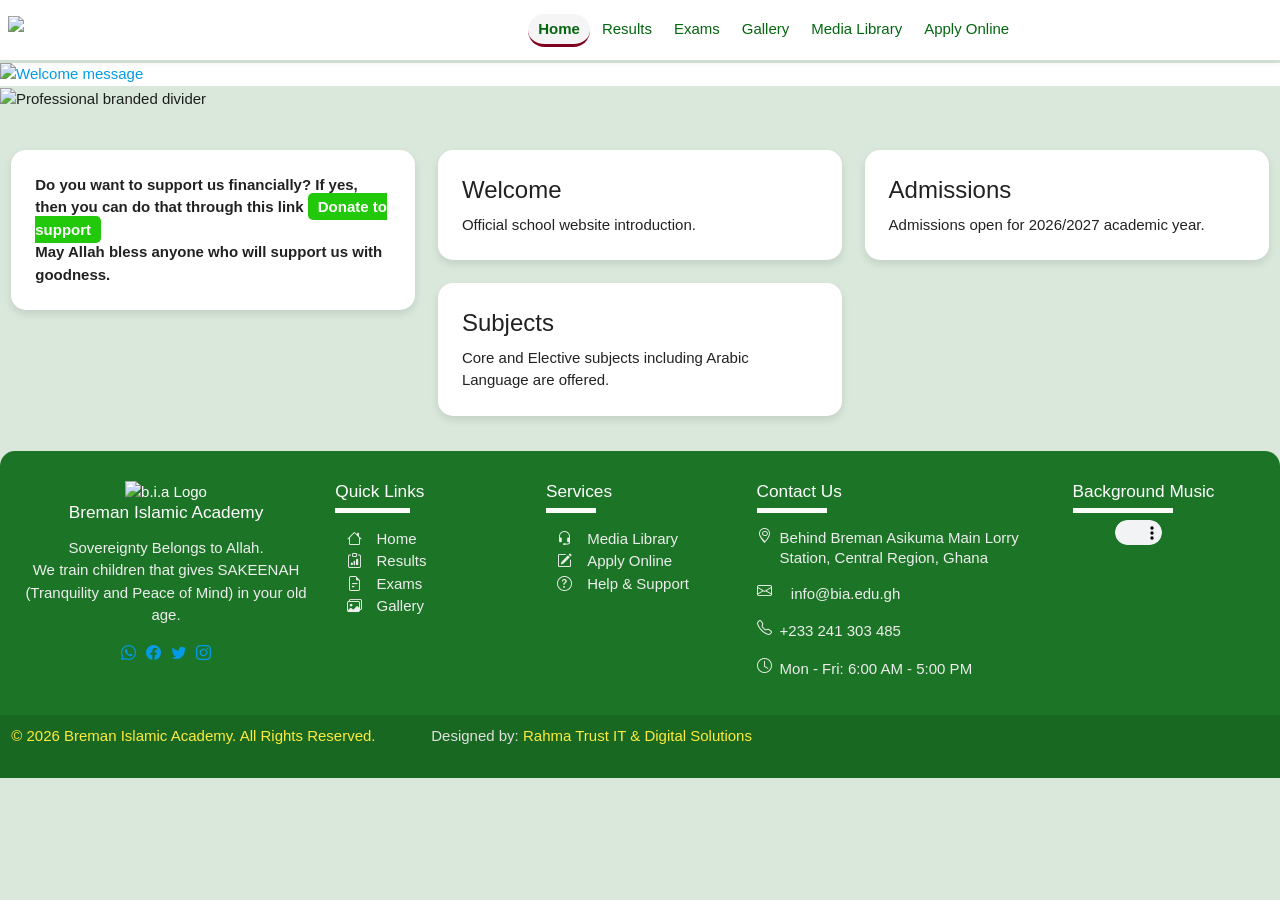
==== commit 6bb42033: "Add files via upload" ====
--- a/index.html
+++ b/index.html
@@ -10,6 +10,7 @@
 
     <!-- Customized CSS -->
     <link rel="stylesheet" type="text/css" href="css/header.css">
+    <link rel="stylesheet" type="text/css" href="css/body.css">
     <link rel="stylesheet" type="text/css" href="css/main.css">
     <link rel="stylesheet" type="text/css" href="css/mediaLibrary.css">
     <link rel="stylesheet" type="text/css" href="css/helpers.css">
@@ -46,6 +47,10 @@
             flex-wrap: nowrap;
             overflow: hidden;
             text-overflow: ellipsis;
+        }
+
+        .nav-links {
+            margin-right: 20%;
         }
 
         /* ===== Navbar Responsiveness on small screens ===== */
--- a/css/body.css
+++ b/css/body.css
@@ -0,0 +1,11 @@
+body {
+    background:  rgba(4, 102, 15, 0.148);
+    background-position: right;
+    display: flex;
+    margin: 0;
+    flex-direction: column;
+    background-repeat: no-repeat; 
+    background-size: cover;
+    font-family: Arial, sans-serif;
+    font-size: 15px;
+}
--- a/css/main.css
+++ b/css/main.css
@@ -1,17 +1,3 @@
-body {
-    background: url(https://res.cloudinary.com/rahmatrust-m-s/image/upload/f_auto,q_auto/background_ylf2e2.jpg);
-    background-position: right;
-    display: flex;
-    margin: 0;
-    flex-direction: column;
-    background-repeat: no-repeat; 
-    background-size: cover;
-    font-family: Arial, sans-serif;
-    font-size: 15px;
-}
-
-
-
 .sidenav {
     max-width: 50%;
     position: fixed;
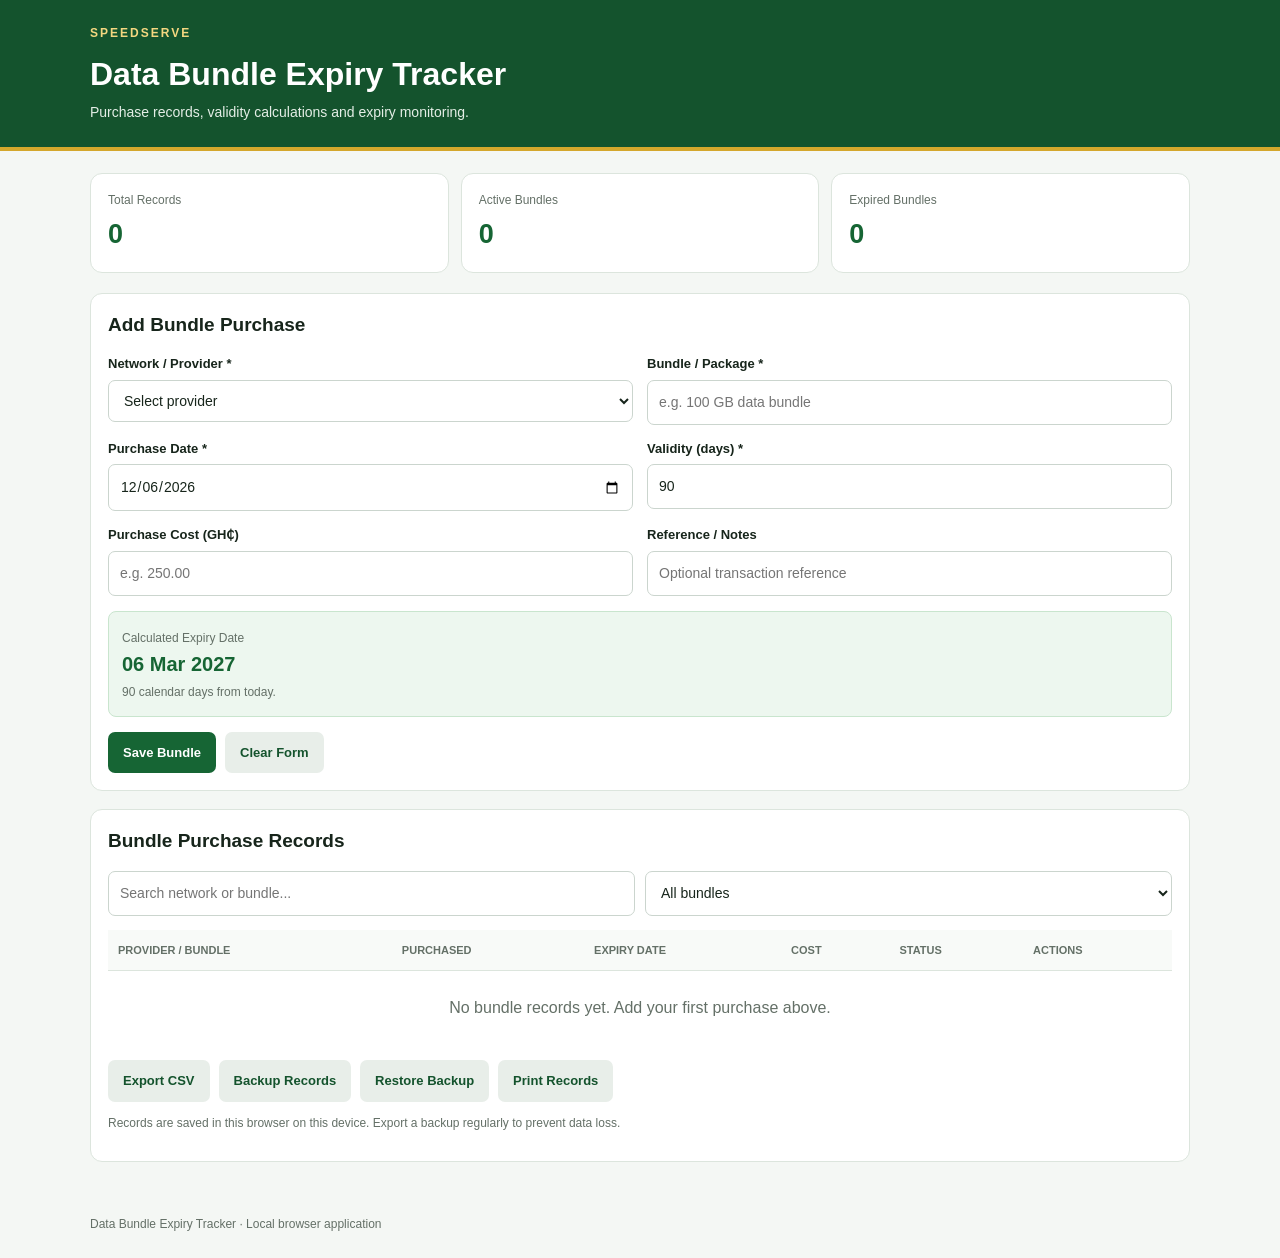
==== commit 83f441ab: "Add files via upload" ====
--- a/index.html
+++ b/index.html
@@ -1,817 +1,955 @@
-<!DOCTYPE html>
-<html lang="en">
-<head>
-    <meta charset="utf-8">
-    <meta name="viewport" content="width=device-width, initial-scale=1.0">
-    <!-- Favicon -->
-    <link rel="icon" type="image/x-icon" 
-          href="https://res.cloudinary.com/rahmatrust-m-s/image/upload/f_auto,q_auto/favicon_hajuj4.png">
-    <title>B.I.A | Home</title>
-
-    <!-- Customized CSS -->
-    <link rel="stylesheet" type="text/css" href="css/header.css">
-    <link rel="stylesheet" type="text/css" href="css/body.css">
-    <link rel="stylesheet" type="text/css" href="css/main.css">
-    <link rel="stylesheet" type="text/css" href="css/mediaLibrary.css">
-    <link rel="stylesheet" type="text/css" href="css/helpers.css">
-    <link rel="stylesheet" type="text/css" href="css/media-query.css">
-    <link rel="stylesheet" type="text/css" href="css/footer.css">
-
-    <!-- Compiled and minified CSS -->
-    <link rel="stylesheet" 
-          href="https://cdnjs.cloudflare.com/ajax/libs/materialize/1.0.0/css/materialize.min.css">
-    
-    <!-- Import Bootstrap Icon Font -->
-    <link rel="stylesheet" 
-        href="https://cdn.jsdelivr.net/npm/bootstrap-icons@1.13.1/font/bootstrap-icons.min.css">
-
-    <!-- Cloudinary Video Player CSS -->
-    <link rel="stylesheet"
-        href="https://cdn.jsdelivr.net/npm/cloudinary-video-player@4.0.2/dist/cld-video-player.min.css">
-
-    <style>
-        /* ======== Header and top navigation ====== */
-        nav {
-            position: fixed;
-            top: 0;
-            z-index: 1000;
-            width: 100%;
-            background:white;
-            display: flex;
-            align-items: center;
-            gap: 0px;
-            padding: 0 8px;
-            height: 60px;
-            line-height: 30px;
-            box-shadow: 0 2px 8px rgba(0,0,0,0.08);
-            flex-wrap: nowrap;
-            overflow: hidden;
-            text-overflow: ellipsis;
-        }
-
-        .nav-links {
-            margin-right: 20%;
-        }
-
-        /* ===== Navbar Responsiveness on small screens ===== */
-        @media (max-width: 768px) {
-            nav {
-                padding: 0 2px;
-            }
-
-            .nav-links, .spacer  {
-                display: none;
-            }
-            .brandLogo a:hover {
-                border-bottom: 2px solid #800020;
-                background: whitesmoke;
-            }
-        }
-
-        @media (max-width: 480px) {
-            .brandLogo img {
-                width: 120;
-                height: 50px;
-                align-items: left;
-            }
-
-            .sidenav-trigger {
-                padding: 0 4px;
-            }
-            .brandLogo a:hover {
-                border-bottom: 2px solid #800020;
-                background: whitesmoke;
-            }
-        }
-
-        @media (max-width: 480px) {
-            .brandLogo a:hover {
-                border-bottom: 2px solid #800020;
-                background: whitesmoke;
-            }
-        }
-        /* ============================================ */
-
-        /* ======== Mobile sidenav styles ====== */
-        .sidenav {
-            display: none;
-            width: min(150px, 84vw);
-            max-width: 280px;
-            height: 380px;
-            max-height: calc(100vh - 40px);
-            margin: 0;
-            border-radius: 12px 12px;
-            box-shadow: 0 16px 40px rgba(0, 0, 0, 0.2);
-            padding: 0;
-            background: white;
-            color: #04500e;
-            position: absolute;
-            left: 100%;
-            z-index: 1000;
-            overflow: hidden;
-        }
-
-        .sidenav.is-open {
-            display: block;
-        }
-
-        .sidenav h6 {
-            color: #04500e; 
-            margin: 10px 0 0 5px;
-            padding-bottom: 3px;
-            font-weight: bold;
-            white-space: nowrap;
-        }
-
-        .audio-sidenav-close {
-            position: absolute;
-            bottom: 10px;
-            right: 2px;
-            display: inline-flex;
-            align-items: center;
-            justify-content: center;
-            width: 30px;
-            height: 30px;
-            border-radius: 50%;
-            color: #04500e !important;
-            text-decoration: none;
-            z-index: 1000;
-            font-size: 0.95rem;
-        }
-
-        .audio-sidenav-close:hover {
-            background: rgba(4, 80, 14, 0.08);
-            color: #04500e !important;
-        }
-
-        .sidenav-header {
-            padding: 0px 0px 0px 0px;
-            border-bottom: 1px solid rgba(255,255,255,0.16);
-            margin-bottom: 0px;
-            position: relative;
-        }
-
-        .sidenav li a {
-            color: #04500e !important;
-            display: flex;
-            align-items: center;
-            border-radius: 12px;
-            border-bottom: 1px solid rgba(0, 0, 0, 0.2);
-            margin-top: 0;
-            transition: all 0.25s ease;
-            background: whitesmoke;
-            white-space: nowrap;
-        }
-
-        .sidenav-overlay {
-            display: none !important;
-            opacity: 0 !important;
-            visibility: hidden !important;
-            pointer-events: none !important;
-        }
-
-        .carousel {
-            display: flex;
-            justify-content: center;
-            background: rgb(255, 255, 255);
-            align-items: center; 
-        }
-
-        .carousel img {
-            width: 100%;
-            height: auto;
-            max-height: 400px;
-            object-fit: 40%;
-            overflow: hidden;
-            display: block;
-        }
-
-        /* ======== Carousel video ======== */
-        .carousel-video {
-            width: 100%;
-            height: 400px;
-            display: block;
-            object-fit: contain;
-            background: #071b0d;
-        }
-
-/* ===== Cloudinary Video Player in Carousel ===== */
-
-.cloudinary-carousel-player-container {
-    width: 100%;
-    height: 400px;
-    display: flex;
-    align-items: center;
-    justify-content: center;
-    background: #071b0d;
-    overflow: hidden;
-}
-
-/* Cloudinary player */
-.cloudinary-carousel-player-container .cld-video-player,
-.cloudinary-carousel-player-container .video-js {
-    width: 100% !important;
-    height: 400px !important;
-    max-width: 100%;
-    display: block;
-}
-
-/* Actual video */
-.cloudinary-carousel-player-container video {
-    width: 100% !important;
-    height: 400px !important;
-    object-fit: contain;
-    background: #071b0d;
-}
-
-        /* ======== Professional carousel/card divider ======== */
-        .carousel-divider img {
-            width: 100%;
-            height: 30px;
-            overflow: hidden;
-            display: flex;
-            margin: 2px auto;
-        }
-
-        /* Custom card styling */
-        .card {
-            border-radius: 1em !important;
-            box-shadow: 0 4px 8px rgba(0,0,0,0.1) !important;
-            transition: all 0.3s ease-in-out !important;
-        }
-
-        #donate a{
-			background: #22c90b !important;
-            color: white!important;
-            padding: 5px 10px;
-            border-radius: 5px;
-		}
-    </style>
-</head>
-<body>
-    <header>
-        <nav>
-            <!----------- Brand Logo ----------->
-            <div class="brandLogo">
-                <a href="index.html">
-                    <img src="https://res.cloudinary.com/rahmatrust-m-s/image/upload/q_auto/f_auto/bia-logo_twvwli.png" 
-                        alt="Logo">
-                </a>
-            </div>
-
-            <div class="spacer" style="flex-grow: 1;"></div>
-  
-            <!----------- Desktop nav --------->
-            <div class="nav-links">
-                <ul class="truncate">
-                    <li><a href="index.html"
-                           id="active">Home</a>
-                    </li>
-
-                    <li>
-                        <a href="#">Results</a>
-                    </li>
-
-                    <li>
-                        <a href="#">Exams</a>
-                    </li>
-
-                    <li>
-                        <a href="#"
-                           class="truncate">Gallery</a>
-                    </li>
-
-                    <li><a href="pages/audios.html" 
-                           class="truncate">Media Library</a>
-                    </li>
-
-                    <li><a href="#"
-                           class="truncate">Apply Online</a>
-                    </li>
-                </ul>
-            </div>
-
-            <!------------- Mobile Nav Icon ---------->
-            <a href="#" 
-               data-target="mobile-nav" 
-               class="sidenav-trigger right green-text" 
-               aria-label="Open navigation menu"
-               style="margin: 0 93%;
-                     justify-content: center;"
-                class="hide-on-large-only">
-                <i class="bi bi-list"></i>
-            </a>
-        </nav>
-    </header>
-
-    <main>
-    <!-- BASE DESIGN -->
-        <!-- CAROUSEL -->
-        <section class="carousel carousel-slider" style="margin: 63px auto 0 auto;">
-
-            <!-- Welcome slide -->
-            <a class="carousel-item">
-                <img src="https://res.cloudinary.com/rahmatrust-m-s/image/upload/q_auto/f_auto/welcome-message_lgivhp.webp"
-                    alt="Welcome message">
-            </a>
-
-            <!-- Admission slide -->
-                <a class="carousel-item">
-                    <img src="https://res.cloudinary.com/rahmatrust-m-s/image/upload/q_auto/f_auto/admission-open_v8icqq.webp"
-                        alt="2026/2027 Admission Open">
-                </a>
-
-            <!-- Education vs School video slide -->
-            <!-- <a class="carousel-item" id="education-video-slide">
-                <div class="cloudinary-carousel-player-container"></div>
-            </a> -->
-        </section>
-
-        <!-- Professional branded divider -->
-        <div class="carousel-divider" aria-hidden="true">
-            <img src="https://res.cloudinary.com/rahmatrust-m-s/image/upload/q_auto/f_auto/carousel-divider_srjymn.webp" 
-            alt="Professional branded divider">
-        </div>
-
-        <br>
-
-        <!-- CARDS -->
-        <div class="row">
-            <div class="col s12 m6 l4 animate" id="donate">
-                <div class="card">
-                    <div class="card-content">
-                        <p><b>
-                            Do you want to support us financially? If yes, then you can do that through this link
-                            <a href = "https://useaccrue.com/pay/@brakindness"
-                                target="_blank"
-                                noreferrer
-                                noopener> Donate to support </a>
-                            <br>May Allah bless anyone who will support us with goodness.
-                        </b></p>
-                    </div>
-                </div>
-            </div>
-
-            <div class="col s12 m6 l4 animate">
-                <div class="card">
-                    <div class="card-content">
-                        <span class="card-title">Welcome</span>
-                        <p>Official school website introduction.</p>
-                    </div>
-                </div>
-            </div>
-
-            <div class="col s12 m6 l4 animate">
-                <div class="card">
-                    <div class="card-content">
-                        <span class="card-title">Admissions</span>
-                        <p>Admissions open for 2026/2027 academic year.</p>
-                    </div>
-                </div>
-            </div>
-
-            <div class="col s12 m6 l4 animate">
-                <div class="card">
-                    <div class="card-content">
-                        <span class="card-title">Subjects</span>
-                        <p>Core and Elective subjects including Arabic Language are offered.</p>
-                    </div>
-                </div>
-            </div>
-
-        </div>
-
-
-        <aside class="hide-on-large-only">
-            <div class="sidenav" id="mobile-nav" style="top: 5px;">
-                <div class="sidenav-header">
-                    <a href="#" class="sidenav-close audio-sidenav-close" aria-label="Close navigation">
-                        <i class="bi bi-x-lg"></i>
-                    </a>
-                    <h6>Quick Access</h6>
-                    <hr style="border: none; border-top: 2px solid #22c90b; width: 100%; margin-bottom: 0;">
-                </div>
-
-                <ul class="nav-item">
-                    <li><a href="index.html"
-                           id="active"
-                           class="green-text">Home</a>
-                    </li>
-
-                    <li>
-                        <a href="#"
-                           class="green-text">Results</a>
-                    </li>
-
-                    <li>
-                        <a href="#"
-                           class="green-text">Exams</a>
-                    </li>
-
-                    <li>
-                        <a href="#"
-                           class="green-text">Gallery</a>
-                    </li>
-
-                    <li><a href="pages/audios.html" 
-                           class="green-text">Media Library</a>
-                    </li>
-
-                    <li><a href="#"
-                           class="green-text">Apply Online</a>
-                    </li>
-                </ul>
-            </div>
-        </aside>
-    </main>
-
-    <footer class="page-footer" style="background: rgba(4, 102, 15, 0.886)">
-        <div class="footer-content">
-            <div class="row">
-                <!-- School Information Section -->
-                <div class="col s12 m3 l3 school-info center">
-                    <img src="https://res.cloudinary.com/rahmatrust-m-s/image/upload/q_auto/f_auto/favicon_hajuj4.png" alt="b.i.a Logo" style="margin-bottom: 0;">
-                    <h6 class="white-text font-bold" id="school-info" style="margin-top: 0;">Breman Islamic Academy</h6>
-                    <p class="grey-text text-lighten-3" id="sub-school-info">
-                        Sovereignty Belongs to Allah.
-                        <br>We train children that gives SAKEENAH (Tranquility and Peace of Mind) in your old age.
-                    </p>
-                    <div class="social-media-icons center">
-                        <a class="big-icon" href="#BremanIslamicAcademy"><i class="bi bi-whatsapp"></i></a>
-                        <a class="big-icon" href="#BremanIslamicAcademy"><i class="bi bi-facebook"></i></a>
-                        <a class="big-icon" href="#BremanIslamicAcademy"><i class="bi bi-twitter"></i></a>
-                        <a class="big-icon" href="#BremanIslamicAcademy"><i class="bi bi-instagram"></i></a>
-                    </div>
-                    <hr style="margin-top: 15px;" class="hide-on-med-and-up">
-                </div>
-
-                <!-- Quick Links Section -->
-                <div class="col s12 m4 l2">
-                    <h6 class="white-text font-semibold">Quick Links</h6>
-                    <hr style="border: none; border-top: 5px solid #fcfdfb; width: 75px;">
-                    <ul>
-                        <li><a class="grey-text text-lighten-3 col s12" href="../index.html">
-                            <i class="bi bi-house left tiny"></i>Home</a></li>
-                        <li><a class="grey-text text-lighten-3 col s12" href="#results">
-                            <i class="bi bi-clipboard-data left tiny"></i>Results</a></li>
-                        <li><a class="grey-text text-lighten-3 col s12" href="#exams">
-                            <i class="bi bi-file-earmark-text left tiny"></i>Exams</a></li>
-                        <li style="border-right: none;"><a class="grey-text text-lighten-3 col s12" href="#gallery">
-                            <i class="bi bi-images left tiny"></i>Gallery</a></li>
-                    </ul>
-                    <hr style="margin-top: 115px;" class="hide-on-small-only hide-on-med-and-up">
-                </div>
-
-                <!-- Services Section -->
-                <div class="col s12 m4 l2" id="services">
-                    <h6 class="white-text font-semibold">Services</h6>
-                    <hr style="border: none; border-top: 5px solid #fcfdfb; width: 50px;">
-                    <ul>
-                        <li><a class="grey-text text-lighten-3 col s12 m12 l12" 
-                            href="pages/audios.html">
-                            <i class="bi bi-headset left tiny"></i>Media Library</a></li>
-                        <li><a class="grey-text text-lighten-3 col s12 m12 l12" href="#apply">
-                            <i class="bi bi-pencil-square left tiny"></i>Apply Online</a></li>
-                        <li><a class="grey-text text-lighten-3 col s12 m12 l12" href="#modal2">
-                            <i class="bi bi-question-circle left tiny"></i>Help & Support</a></li>
-                    </ul>
-                    <hr class="col s12 m12 l12 hide-on-med-and-up" style="margin: 10px 0;">
-                </div>
-
-                <!-- Contact Us Information Section -->
-                <div class="col s12 m6 l3 contact-info" id="contact">
-                    <h6 class="white-text font-semibold">Contact Us</h6>
-                    <hr style="border: none; border-top: 5px solid #fcfdfb; width: 70px;">
-                    <p class="grey-text text-lighten-3">
-                        <i class="bi bi-geo-alt small-icon"></i>
-                        <a class="grey-text text-lighten-3" href="https://maps.app.goo.gl/DE4b49jHT5XzuMd49"  target="_blank" style="line-height: 20px;">
-                            Behind Breman Asikuma Main Lorry Station, Central Region, Ghana
-                        </a>
-                    </p>
-                    <p class="grey-text text-lighten-3">
-                        <i class="bi bi-envelope small-icon"></i>
-                        <a href="mailto:info@bia.edu.gh" class="grey-text text-lighten-3 col s12">
-                            info@bia.edu.gh
-                        </a>
-                    </p>
-                    <p class="grey-text text-lighten-3">
-                        <i class="bi bi-telephone small-icon"></i>
-                        <a href="tel:+233241303485" class="grey-text text-lighten-3">
-                            +233 241 303 485
-                        </a>
-                    </p>
-                    <p class="grey-text text-lighten-3">
-                        <i class="bi bi-clock small-icon"></i>
-                        <span class="grey-text text-lighten-3">Mon - Fri: 6:00 AM - 5:00 PM</span>
-                    </p>
-                    <hr class="hide-on-med-and-up">
-                </div>
-
-                <!-- Audio Player Section -->
-                <div class="col s12 m3 l2 left-align" id="background-music">
-                    <h6 class="white-text font-semibold">Background Music</h6>
-                    <hr style="border: none; border-top: 5px solid #fcfdfb; width: 100px;">
-                    <div class="audio-container">
-                        <audio controls id="audio" loop>
-                            <source src="https://res.cloudinary.com/rahmatrust-multi-services/video/upload/fl_attachment/f_auto/q_auto/m.background-music_ey910c.aac" type="audio/mpeg">
-                        </audio>
-                    </div>
-                </div>
-            </div>
-        </div>
-
-        <!-- Copyright Section -->
-        <div class="footer-copyright">
-            <div>
-                <div class="row">
-                    <div class="col s12 m6 l6 center" id="copyright">
-                        <span class="yellow-text font-normal text-sm">
-                            &copy; 2026 Breman Islamic Academy. All Rights Reserved.
-                        </span>
-                    </div>
-                    <div class="col s12 m6 l6 center" id="developer">
-                        <span class="grey-text text-lighten-2 font-normal text-sm ">
-                            Designed by: <span class="yellow-text">Rahma Trust IT & Digital Solutions</span>
-                        </span>
-                    </div>
-                </div>
-            </div>
-        </div>
-    </footer>
-
-
-    <!-- Materialize JavaScript -->
-    <script 
-    src="https://cdnjs.cloudflare.com/ajax/libs/materialize/1.0.0/js/materialize.min.js"></script>
-
-    <!-- Cloudinary Video Player JavaScript -->
-    <script
-        src="https://cdn.jsdelivr.net/npm/cloudinary-video-player@4.0.2/dist/cld-video-player.min.js">
-    </script>
-
-    <!-- Custom JavaScript -->
-    <script src="js/main.js"></script>
-
-    <script src="https://code.jquery.com/jquery-3.6.0.min.js"></script>
-
-    <script>
-    // Mobile sidenav toggle controls
-    const sidenav = document.getElementById('mobile-nav');
-    const sidenavTrigger = document.querySelector('.sidenav-trigger');
-    function openSidenav() {
-        if (sidenav) {
-            sidenav.classList.add('is-open');
-        }
-    }
-
-    function closeSidenav() {
-        if (sidenav) {
-            sidenav.classList.remove('is-open');
-        }
-    }
-
-    function handleViewportChange() {
-        if (window.innerWidth > largeScreenBreakpoint) {
-            closeSidenav();
-        }
-    }
-
-    if (sidenavTrigger) {
-        sidenavTrigger.addEventListener('click', function (event) {
-            event.preventDefault();
-            if (sidenav && sidenav.classList.contains('is-open')) {
-                closeSidenav();
-            } else {
-                openSidenav();
-            }
-        });
-    }
-
-    document.querySelectorAll('.sidenav-close, .sidenav a').forEach(function (element) {
-        element.addEventListener('click', function () {
-            closeSidenav();
-        });
-    });
-
-// Initialize carousel
-document.addEventListener('DOMContentLoaded', function () {
-
-    const carouselElems = document.querySelectorAll('.carousel');
-
-    let educationPlayer = null;
-
-
-    // ==============================
-    // CREATE CLOUDINARY VIDEO PLAYER
-    // ==============================
-
-async function createEducationPlayer() {
-
-    const container = document.querySelector(
-        '#education-video-slide .cloudinary-carousel-player-container'
-    );
-
-    if (!container) return;
-
-    if (educationPlayer) return;
-
-    const video = document.createElement('video');
-
-    video.id = 'education-video';
-    video.className = 'cld-video-player';
-    video.setAttribute('playsinline', '');
-    video.setAttribute('controls', '');
-
-    container.appendChild(video);
-
-    educationPlayer = await cloudinary.player('education-video', {
-        cloudName: 'rahmatrust-m-s',
-        controls: true,
-        autoplay: false,
-        loop: true,
-        fluid: true,
-        title: 'Education vs School',
-        colors: {
-            base: '#D31010',
-            accent: '#33D644'
-        }
-    });
-
-    educationPlayer.source('Education_vs_School_cgbodb');
-}
-
-
-    // ==============================
-    // PLAY VIDEO
-    // ==============================
-
-    function playEducationVideo() {
-
-        if (!educationPlayer) return;
-
-        try {
-            educationPlayer.play();
-        } catch (error) {
-            console.log('Video play waiting:', error);
-        }
-    }
-
-
-    // ==============================
-    // PAUSE VIDEO
-    // ==============================
-
-    function pauseEducationVideo() {
-
-        if (!educationPlayer) return;
-
-        try {
-            educationPlayer.pause();
-        } catch (error) {
-            console.log('Video pause:', error);
-        }
-    }
-
-
-    // ==============================
-    // INITIALIZE CAROUSEL
-    // ==============================
-
-    const carouselInstances = M.Carousel.init(carouselElems, {
-
-        fullWidth: true,
-
-        indicators: true,
-
-        numVisible: 1,
-
-        onCycleTo: function (element) {
-
-            // ==========================
-            // VIDEO SLIDE
-            // ==========================
-
-            if (element.id === 'education-video-slide') {
-
-                createEducationPlayer();
-
-                // Give Cloudinary a moment to initialize
-                setTimeout(function () {
-
-                    playEducationVideo();
-
-                }, 1000);
-
-            }
-
-
-            // ==========================
-            // IMAGE SLIDES
-            // ==========================
-
-            else {
-
-                pauseEducationVideo();
-
-            }
-
-        }
-
-    });
-
-
-// ==============================
-// AUTOMATIC SLIDE CHANGE
-// ==============================
-
-carouselInstances.forEach(function (carousel) {
-
-    let carouselTimer = null;
-
-    function startCarouselTimer() {
-
-        clearTimeout(carouselTimer);
-
-        const activeSlide =
-            carousel.el.querySelector('.carousel-item.active');
-
-        // If video slide is active, let the video control the timing
-        if (activeSlide && activeSlide.id === 'education-video-slide') {
-            return;
-        }
-
-        // Image slides stay for 10 seconds
-        carouselTimer = setTimeout(function () {
-
-            carousel.next();
-
-        }, 9000);
-    }
-
-
-    // Start timer initially
-    startCarouselTimer();
-
-
-    // Watch slide changes
-    carousel.el.addEventListener('click', function () {
-        setTimeout(startCarouselTimer, 100);
-    });
-
-
-    // Also restart timer whenever carousel changes
-    const originalOnCycleTo = carousel.options?.onCycleTo;
-
-});
-
-
-    // ==============================
-    // MANUAL TOUCH / MOUSE CONTROL
-    // ==============================
-
-    carouselElems.forEach(function (carousel) {
-
-        carousel.addEventListener(
-            'touchstart',
-            function () {
-                pauseEducationVideo();
-            },
-            { passive: true }
-        );
-
-        carousel.addEventListener(
-            'mousedown',
-            function () {
-                pauseEducationVideo();
-            }
-        );
-
-    });
-
-
-    // ==============================
-    // CARD HOVER EFFECTS
-    // ==============================
-
-    document.querySelectorAll('.card').forEach(function (card) {
-
-        card.addEventListener('mouseenter', function () {
-
-            this.style.transform =
-                'translateY(-8px) scale(1.02)';
-
-        });
-
-        card.addEventListener('mouseleave', function () {
-
-            this.style.transform =
-                'translateY(0) scale(1)';
-
-        });
-
-    });
-
-});
-</script>
-</body>
-</html>+
+<!DOCTYPE html>
+<html lang="en">
+<head>
+<meta charset="UTF-8">
+<meta name="viewport" content="width=device-width, initial-scale=1.0">
+<meta name="theme-color" content="#14532d">
+<title>Data Bundle Expiry Tracker</title>
+
+<style>
+:root {
+  --green: #166534;
+  --dark-green: #14532d;
+  --gold: #d4a72c;
+  --bg: #f4f7f4;
+  --white: #ffffff;
+  --text: #17251b;
+  --muted: #647067;
+  --border: #dce5dd;
+  --red: #b91c1c;
+}
+
+* {
+  box-sizing: border-box;
+}
+
+body {
+  margin: 0;
+  font-family: Arial, Helvetica, sans-serif;
+  background: var(--bg);
+  color: var(--text);
+  line-height: 1.5;
+}
+
+header {
+  background: var(--dark-green);
+  color: white;
+  padding: 24px 18px;
+  border-bottom: 4px solid var(--gold);
+}
+
+.header-inner, main, footer {
+  width: min(1100px, 94%);
+  margin: auto;
+}
+
+.brand {
+  font-size: 12px;
+  font-weight: bold;
+  letter-spacing: 2px;
+  color: #f4d780;
+  text-transform: uppercase;
+}
+
+header h1 {
+  margin: 8px 0 4px;
+  font-size: clamp(23px, 5vw, 32px);
+}
+
+header p {
+  margin: 0;
+  color: #e4eee6;
+  font-size: 14px;
+}
+
+main {
+  padding: 22px 0 35px;
+}
+
+.stats {
+  display: grid;
+  grid-template-columns: repeat(3, minmax(0, 1fr));
+  gap: 12px;
+  margin-bottom: 20px;
+}
+
+.stat, .panel {
+  background: var(--white);
+  border: 1px solid var(--border);
+  border-radius: 12px;
+  padding: 17px;
+}
+
+.stat span {
+  display: block;
+  color: var(--muted);
+  font-size: 12px;
+}
+
+.stat strong {
+  display: block;
+  margin-top: 5px;
+  font-size: 27px;
+  color: var(--green);
+}
+
+.panel {
+  margin-bottom: 18px;
+}
+
+.panel h2 {
+  margin: 0 0 15px;
+  font-size: 19px;
+}
+
+.form-grid {
+  display: grid;
+  grid-template-columns: repeat(2, minmax(0, 1fr));
+  gap: 14px;
+}
+
+.field {
+  min-width: 0;
+}
+
+.field label {
+  display: block;
+  font-size: 13px;
+  font-weight: bold;
+  margin-bottom: 6px;
+}
+
+input, select {
+  width: 100%;
+  min-width: 0;
+  padding: 11px;
+  border: 1px solid #cbd5ce;
+  border-radius: 7px;
+  font: inherit;
+  font-size: 14px;
+  background: white;
+  color: var(--text);
+}
+
+input:focus, select:focus {
+  outline: 2px solid #86b99a;
+  border-color: var(--green);
+}
+
+.hint {
+  color: var(--muted);
+  font-size: 12px;
+  margin-top: 5px;
+}
+
+.preview {
+  margin-top: 15px;
+  background: #edf7ef;
+  border: 1px solid #c9e5ce;
+  padding: 13px;
+  border-radius: 8px;
+}
+
+.preview span {
+  color: var(--muted);
+  font-size: 12px;
+}
+
+.preview strong {
+  display: block;
+  color: var(--green);
+  font-size: 20px;
+}
+
+button {
+  border: 0;
+  border-radius: 7px;
+  padding: 11px 15px;
+  font: inherit;
+  font-size: 13px;
+  font-weight: bold;
+  cursor: pointer;
+}
+
+button:focus-visible {
+  outline: 3px solid var(--gold);
+  outline-offset: 2px;
+}
+
+.primary {
+  background: var(--green);
+  color: white;
+}
+
+.secondary {
+  background: #e8eee9;
+  color: var(--dark-green);
+}
+
+.danger {
+  background: #fff0f0;
+  color: var(--red);
+}
+
+.actions {
+  display: flex;
+  flex-wrap: wrap;
+  gap: 9px;
+  margin-top: 15px;
+}
+
+.toolbar {
+  display: flex;
+  gap: 10px;
+  margin-bottom: 14px;
+}
+
+.toolbar input, .toolbar select {
+  flex: 1;
+}
+
+.table-wrap {
+  overflow-x: auto;
+  width: 100%;
+}
+
+table {
+  border-collapse: collapse;
+  width: 100%;
+  font-size: 13px;
+}
+
+th, td {
+  text-align: left;
+  padding: 12px 10px;
+  border-bottom: 1px solid var(--border);
+  white-space: nowrap;
+}
+
+th {
+  color: var(--muted);
+  font-size: 11px;
+  text-transform: uppercase;
+  background: #f8faf8;
+}
+
+.status {
+  display: inline-block;
+  border-radius: 20px;
+  padding: 4px 9px;
+  font-size: 11px;
+  font-weight: bold;
+}
+
+.active {
+  background: #dcfce7;
+  color: #166534;
+}
+
+.today {
+  background: #fef3c7;
+  color: #92400e;
+}
+
+.expired {
+  background: #fee2e2;
+  color: #991b1b;
+}
+
+.empty {
+  padding: 25px;
+  text-align: center;
+  color: var(--muted);
+}
+
+.row-actions {
+  display: flex;
+  gap: 6px;
+}
+
+.row-actions button {
+  padding: 7px 9px;
+}
+
+footer {
+  padding: 0 0 25px;
+  color: var(--muted);
+  font-size: 12px;
+}
+
+.notice {
+  font-size: 12px;
+  color: var(--muted);
+  margin-top: 12px;
+}
+
+@media (max-width: 600px) {
+  .stats {
+    gap: 7px;
+  }
+
+  .stat {
+    padding: 12px 9px;
+  }
+
+  .stat strong {
+    font-size: 22px;
+  }
+
+  .form-grid {
+    grid-template-columns: 1fr;
+  }
+
+  .toolbar {
+    flex-direction: column;
+  }
+
+  .panel {
+    padding: 13px;
+  }
+}
+
+@media print {
+  header {
+    background: white;
+    color: black;
+    border-bottom: 2px solid black;
+  }
+
+  header p, .brand {
+    color: black;
+  }
+
+  .no-print, form, footer {
+    display: none !important;
+  }
+
+  body {
+    background: white;
+  }
+
+  .panel, .stat {
+    border: 1px solid #aaa;
+    break-inside: avoid;
+  }
+}
+</style>
+</head>
+
+<body>
+
+<header>
+  <div class="header-inner">
+    <div class="brand">SpeedServe</div>
+    <h1>Data Bundle Expiry Tracker</h1>
+    <p>Purchase records, validity calculations and expiry monitoring.</p>
+  </div>
+</header>
+
+<main>
+  <section class="stats">
+    <div class="stat">
+      <span>Total Records</span>
+      <strong id="totalCount">0</strong>
+    </div>
+    <div class="stat">
+      <span>Active Bundles</span>
+      <strong id="activeCount">0</strong>
+    </div>
+    <div class="stat">
+      <span>Expired Bundles</span>
+      <strong id="expiredCount">0</strong>
+    </div>
+  </section>
+
+  <section class="panel no-print">
+    <h2 id="formTitle">Add Bundle Purchase</h2>
+
+    <form id="bundleForm">
+      <div class="form-grid">
+
+        <div class="field">
+          <label for="network">Network / Provider *</label>
+          <select id="network" required>
+            <option value="">Select provider</option>
+            <option value="MTN">MTN</option>
+            <option value="Telecel">Telecel</option>
+            <option value="AT">AT</option>
+            <option value="Other">Other</option>
+          </select>
+        </div>
+
+        <div class="field">
+          <label for="bundleName">Bundle / Package *</label>
+          <input id="bundleName" required
+                 placeholder="e.g. 100 GB data bundle">
+        </div>
+
+        <div class="field">
+          <label for="purchaseDate">Purchase Date *</label>
+          <input type="date" id="purchaseDate" required>
+        </div>
+
+        <div class="field">
+          <label for="validity">Validity (days) *</label>
+          <input type="number" id="validity" min="1"
+                 max="3650" value="90" required>
+        </div>
+
+        <div class="field">
+          <label for="cost">Purchase Cost (GH₵)</label>
+          <input type="number" id="cost" min="0"
+                 step="0.01" placeholder="e.g. 250.00">
+        </div>
+
+        <div class="field">
+          <label for="reference">Reference / Notes</label>
+          <input id="reference"
+                 placeholder="Optional transaction reference">
+        </div>
+
+      </div>
+
+      <div class="preview">
+        <span>Calculated Expiry Date</span>
+        <strong id="expiryPreview">Select a purchase date</strong>
+        <span id="daysPreview"></span>
+      </div>
+
+      <div class="actions">
+        <button type="submit" class="primary" id="saveButton">
+          Save Bundle
+        </button>
+        <button type="button" class="secondary" id="resetButton">
+          Clear Form
+        </button>
+      </div>
+    </form>
+  </section>
+
+  <section class="panel">
+    <h2>Bundle Purchase Records</h2>
+
+    <div class="toolbar no-print">
+      <input id="search" placeholder="Search network or bundle...">
+      <select id="filter">
+        <option value="all">All bundles</option>
+        <option value="active">Active</option>
+        <option value="today">Expires today</option>
+        <option value="expired">Expired</option>
+      </select>
+    </div>
+
+    <div class="table-wrap">
+      <table>
+        <thead>
+          <tr>
+            <th>Provider / Bundle</th>
+            <th>Purchased</th>
+            <th>Expiry Date</th>
+            <th>Cost</th>
+            <th>Status</th>
+            <th class="no-print">Actions</th>
+          </tr>
+        </thead>
+        <tbody id="records"></tbody>
+      </table>
+    </div>
+
+    <div id="emptyMessage" class="empty">
+      No bundle records yet. Add your first purchase above.
+    </div>
+
+    <div class="actions no-print">
+      <button class="secondary" id="exportCsv">Export CSV</button>
+      <button class="secondary" id="backupJson">Backup Records</button>
+      <button class="secondary" id="restoreJson">Restore Backup</button>
+      <button class="secondary" id="printButton">Print Records</button>
+      <input type="file" id="backupFile"
+             accept=".json,application/json" hidden>
+    </div>
+
+    <p class="notice">
+      Records are saved in this browser on this device.
+      Export a backup regularly to prevent data loss.
+    </p>
+  </section>
+</main>
+
+<footer>
+  Data Bundle Expiry Tracker · Local browser application
+</footer>
+
+<script>
+"use strict";
+
+// Change this key if you create a separate version of the app.
+const STORAGE_KEY = "dataBundleExpiryTracker_v1";
+
+const $ = id => document.getElementById(id);
+
+let bundles = [];
+let editingId = null;
+
+// Use local calendar dates to avoid UTC date-shift errors.
+function localDateString(date = new Date()) {
+  const year = date.getFullYear();
+  const month = String(date.getMonth() + 1).padStart(2, "0");
+  const day = String(date.getDate()).padStart(2, "0");
+
+  return `${year}-${month}-${day}`;
+}
+
+function parseDate(value) {
+  if (!/^\d{4}-\d{2}-\d{2}$/.test(value || "")) {
+    return null;
+  }
+
+  const [year, month, day] = value.split("-").map(Number);
+  const date = new Date(year, month - 1, day);
+
+  if (
+    date.getFullYear() !== year ||
+    date.getMonth() !== month - 1 ||
+    date.getDate() !== day
+  ) {
+    return null;
+  }
+
+  return date;
+}
+
+// Add validity days to the purchase date.
+function calculateExpiry(dateString, days) {
+  const date = parseDate(dateString);
+
+  if (!date || !Number.isInteger(days) || days < 1) {
+    return null;
+  }
+
+  date.setDate(date.getDate() + days);
+  return localDateString(date);
+}
+
+function formatDate(value) {
+  const date = parseDate(value);
+
+  if (!date) return "—";
+
+  return date.toLocaleDateString("en-GB", {
+    day: "2-digit",
+    month: "short",
+    year: "numeric"
+  });
+}
+
+function escapeHtml(value) {
+  return String(value ?? "").replace(/[&<>"']/g, char => ({
+    "&": "&amp;",
+    "<": "&lt;",
+    ">": "&gt;",
+    '"': "&quot;",
+    "'": "&#39;"
+  })[char]);
+}
+
+function getStatus(bundle) {
+  const today = localDateString();
+
+  if (bundle.expiryDate < today) {
+    return { key: "expired", label: "Expired" };
+  }
+
+  if (bundle.expiryDate === today) {
+    return { key: "today", label: "Expires today" };
+  }
+
+  return { key: "active", label: "Active" };
+}
+
+function formatMoney(value) {
+  if (value === "" || value == null) return "—";
+
+  return "GH₵ " + Number(value).toLocaleString("en-GH", {
+    minimumFractionDigits: 2,
+    maximumFractionDigits: 2
+  });
+}
+
+function saveStorage() {
+  try {
+    localStorage.setItem(STORAGE_KEY, JSON.stringify(bundles));
+    return true;
+  } catch (error) {
+    alert("Could not save records. Export a backup and check browser storage.");
+    return false;
+  }
+}
+
+function loadStorage() {
+  try {
+    const saved = localStorage.getItem(STORAGE_KEY);
+
+    if (saved) {
+      const parsed = JSON.parse(saved);
+
+      if (Array.isArray(parsed)) {
+        bundles = parsed.filter(item =>
+          item &&
+          typeof item.id === "string" &&
+          typeof item.network === "string" &&
+          typeof item.bundleName === "string" &&
+          parseDate(item.purchaseDate) &&
+          parseDate(item.expiryDate) &&
+          Number.isInteger(item.validity) &&
+          item.validity >= 1 &&
+          item.validity <= 3650 &&
+          calculateExpiry(item.purchaseDate, item.validity)
+            === item.expiryDate
+        );
+      }
+    }
+  } catch (error) {
+    alert("Saved records could not be read. Restore a valid backup if available.");
+  }
+}
+
+function updatePreview() {
+  const purchase = $("purchaseDate").value;
+  const validity = Number($("validity").value);
+  const expiry = calculateExpiry(purchase, validity);
+
+  if (!expiry) {
+    $("expiryPreview").textContent = "Enter a valid date and validity";
+    $("daysPreview").textContent = "";
+    return;
+  }
+
+  $("expiryPreview").textContent = formatDate(expiry);
+
+  const today = localDateString();
+
+  if (expiry < today) {
+    $("daysPreview").textContent = "This expiry date is in the past.";
+  } else if (expiry === today) {
+    $("daysPreview").textContent = "The bundle expires today.";
+  } else {
+    const remaining = Math.round(
+      (parseDate(expiry) - parseDate(today)) / 86400000
+    );
+    $("daysPreview").textContent = `${remaining} calendar days from today.`;
+  }
+}
+
+function clearForm() {
+  $("bundleForm").reset();
+  $("purchaseDate").value = localDateString();
+  $("validity").value = 90;
+  editingId = null;
+  $("formTitle").textContent = "Add Bundle Purchase";
+  $("saveButton").textContent = "Save Bundle";
+  updatePreview();
+}
+
+function render() {
+  const query = $("search").value.trim().toLowerCase();
+  const filter = $("filter").value;
+
+  const active = bundles.filter(b => getStatus(b).key === "active").length;
+  const expired = bundles.filter(b => getStatus(b).key === "expired").length;
+
+  $("totalCount").textContent = bundles.length;
+  $("activeCount").textContent = active;
+  $("expiredCount").textContent = expired;
+
+  const filtered = bundles
+    .filter(b => {
+      const searchable = [
+        b.network, b.bundleName, b.reference, b.purchaseDate,
+        b.expiryDate, b.cost
+      ].join(" ").toLowerCase();
+
+      return searchable.includes(query);
+    })
+    .filter(b => filter === "all" || getStatus(b).key === filter)
+    .sort((a, b) => b.purchaseDate.localeCompare(a.purchaseDate));
+
+  $("records").innerHTML = filtered.map(b => {
+    const status = getStatus(b);
+
+    return `
+      <tr>
+        <td>
+          <strong>${escapeHtml(b.network)}</strong><br>
+          ${escapeHtml(b.bundleName)}
+          ${b.reference
+            ? `<br><small>${escapeHtml(b.reference)}</small>`
+            : ""}
+        </td>
+        <td>${formatDate(b.purchaseDate)}</td>
+        <td><strong>${formatDate(b.expiryDate)}</strong></td>
+        <td>${formatMoney(b.cost)}</td>
+        <td>
+          <span class="status ${status.key}">
+            ${status.label}
+          </span>
+        </td>
+        <td class="no-print">
+          <div class="row-actions">
+            <button class="secondary"
+              data-action="copy" data-id="${escapeHtml(b.id)}">
+              Copy
+            </button>
+            <button class="secondary"
+              data-action="edit" data-id="${escapeHtml(b.id)}">
+              Edit
+            </button>
+            <button class="danger"
+              data-action="delete" data-id="${escapeHtml(b.id)}">
+              Delete
+            </button>
+          </div>
+        </td>
+      </tr>`;
+  }).join("");
+
+  $("emptyMessage").hidden = filtered.length > 0;
+}
+
+$("purchaseDate").addEventListener("input", updatePreview);
+$("validity").addEventListener("input", updatePreview);
+$("search").addEventListener("input", render);
+$("filter").addEventListener("change", render);
+
+$("bundleForm").addEventListener("submit", event => {
+  event.preventDefault();
+
+  const network = $("network").value;
+  const bundleName = $("bundleName").value.trim();
+  const purchaseDate = $("purchaseDate").value;
+  const validity = Number($("validity").value);
+  const costText = $("cost").value;
+  const reference = $("reference").value.trim();
+
+  if (!network || !bundleName || !parseDate(purchaseDate)) {
+    alert("Please enter all required details correctly.");
+    return;
+  }
+
+  if (!Number.isInteger(validity) || validity < 1 || validity > 3650) {
+    alert("Validity must be a whole number between 1 and 3650 days.");
+    return;
+  }
+
+  if (costText !== "" &&
+      (!Number.isFinite(Number(costText)) || Number(costText) < 0)) {
+    alert("Enter a valid non-negative purchase cost.");
+    return;
+  }
+
+  const expiryDate = calculateExpiry(purchaseDate, validity);
+
+  const record = {
+    id: editingId || (
+      typeof crypto.randomUUID === "function"
+        ? crypto.randomUUID()
+        : String(Date.now()) + Math.random().toString(36).slice(2)
+    ),
+    network,
+    bundleName,
+    purchaseDate,
+    validity,
+    expiryDate,
+    cost: costText === "" ? "" : Number(costText),
+    reference
+  };
+
+  const previous = bundles.slice();
+
+  if (editingId) {
+    bundles = bundles.map(b => b.id === editingId ? record : b);
+  } else {
+    bundles.push(record);
+  }
+
+  if (!saveStorage()) {
+    bundles = previous;
+    return;
+  }
+
+  clearForm();
+  render();
+});
+
+$("resetButton").addEventListener("click", clearForm);
+
+$("records").addEventListener("click", async event => {
+  const button = event.target.closest("button[data-action]");
+  if (!button) return;
+
+  const bundle = bundles.find(b => b.id === button.dataset.id);
+  if (!bundle) return;
+
+  const action = button.dataset.action;
+
+  if (action === "copy") {
+    const text =
+      `DATA BUNDLE RECORD\n` +
+      `Provider: ${bundle.network}\n` +
+      `Bundle: ${bundle.bundleName}\n` +
+      `Purchase date: ${formatDate(bundle.purchaseDate)}\n` +
+      `Validity: ${bundle.validity} days\n` +
+      `Expiry date: ${formatDate(bundle.expiryDate)}\n` +
+      `Cost: ${formatMoney(bundle.cost)}\n` +
+      `Reference: ${bundle.reference || "—"}`;
+
+    try {
+      await navigator.clipboard.writeText(text);
+      alert("Bundle record copied.");
+    } catch {
+      window.prompt("Copy this bundle record:", text);
+    }
+  }
+
+  if (action === "edit") {
+    editingId = bundle.id;
+    $("network").value = bundle.network;
+    $("bundleName").value = bundle.bundleName;
+    $("purchaseDate").value = bundle.purchaseDate;
+    $("validity").value = bundle.validity;
+    $("cost").value = bundle.cost;
+    $("reference").value = bundle.reference;
+    $("formTitle").textContent = "Edit Bundle Purchase";
+    $("saveButton").textContent = "Save Changes";
+    updatePreview();
+    $("bundleForm").scrollIntoView({ behavior: "smooth" });
+  }
+
+  if (action === "delete") {
+    if (!confirm(
+      `Delete the ${bundle.network} record for "${bundle.bundleName}"?`
+    )) return;
+
+    const previous = bundles.slice();
+    bundles = bundles.filter(b => b.id !== bundle.id);
+
+    if (!saveStorage()) {
+      bundles = previous;
+      return;
+    }
+
+    render();
+  }
+});
+
+// Download a CSV file that opens in Excel or compatible spreadsheet apps.
+$("exportCsv").addEventListener("click", () => {
+  const rows = [
+    ["Provider", "Bundle", "Purchase Date", "Validity Days",
+     "Expiry Date", "Cost GHS", "Reference", "Status"],
+    ...bundles.map(b => [
+      b.network, b.bundleName, b.purchaseDate, b.validity,
+      b.expiryDate, b.cost, b.reference, getStatus(b).label
+    ])
+  ];
+
+  const csv = rows.map(row =>
+    row.map(value =>
+      '"' + String(value ?? "").replace(/"/g, '""') + '"'
+    ).join(",")
+  ).join("\r\n");
+
+  downloadFile(
+    "\uFEFF" + csv,
+    "data-bundle-records.csv",
+    "text/csv;charset=utf-8;"
+  );
+});
+
+// JSON backup preserves the complete records for later restoration.
+$("backupJson").addEventListener("click", () => {
+  downloadFile(
+    JSON.stringify(bundles, null, 2),
+    "data-bundle-backup.json",
+    "application/json"
+  );
+});
+
+function downloadFile(content, filename, type) {
+  const blob = new Blob([content], { type });
+  const url = URL.createObjectURL(blob);
+  const link = document.createElement("a");
+
+  link.href = url;
+  link.download = filename;
+  document.body.appendChild(link);
+  link.click();
+  link.remove();
+
+  setTimeout(() => URL.revokeObjectURL(url), 1000);
+}
+
+$("restoreJson").addEventListener("click", () => {
+  $("backupFile").click();
+});
+
+$("backupFile").addEventListener("change", async event => {
+  const file = event.target.files[0];
+  if (!file) return;
+
+  try {
+    const data = JSON.parse(await file.text());
+
+    if (!Array.isArray(data)) throw new Error("Invalid backup");
+
+    const valid = data.every(b =>
+      b &&
+      typeof b.id === "string" &&
+      typeof b.network === "string" &&
+      typeof b.bundleName === "string" &&
+      parseDate(b.purchaseDate) &&
+      Number.isInteger(b.validity) &&
+      b.validity >= 1 &&
+      b.validity <= 3650 &&
+      calculateExpiry(b.purchaseDate, b.validity) === b.expiryDate &&
+      (b.cost === "" ||
+        (typeof b.cost === "number" &&
+         Number.isFinite(b.cost) && b.cost >= 0)) &&
+      typeof b.reference === "string"
+    );
+
+    if (!valid) throw new Error("Invalid records");
+
+    if (!confirm(
+      "Restoring this backup will replace the records in this browser. Continue?"
+    )) return;
+
+    const previous = bundles;
+    bundles = data;
+
+    if (!saveStorage()) {
+      bundles = previous;
+      return;
+    }
+
+    clearForm();
+    render();
+    alert("Backup restored successfully.");
+  } catch {
+    alert("Could not restore the file. Select a valid JSON backup.");
+  } finally {
+    event.target.value = "";
+  }
+});
+
+$("printButton").addEventListener("click", () => window.print());
+
+// Initialize the application.
+loadStorage();
+clearForm();
+render();
+</script>
+
+</body>
+</html>
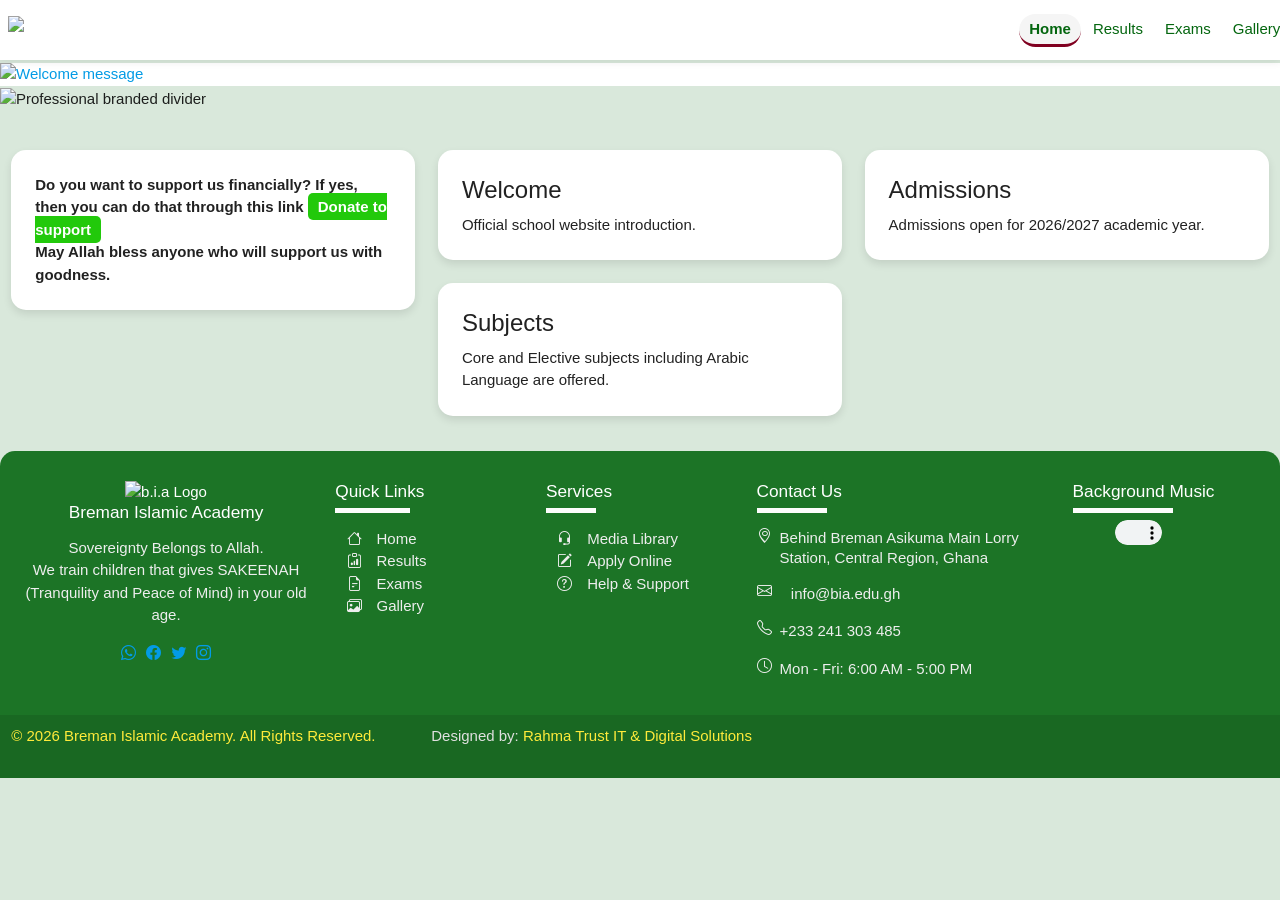
==== commit dc38b262: "Add files via upload" ====
--- a/index.html
+++ b/index.html
@@ -1,955 +1,817 @@
-
-<!DOCTYPE html>
-<html lang="en">
-<head>
-<meta charset="UTF-8">
-<meta name="viewport" content="width=device-width, initial-scale=1.0">
-<meta name="theme-color" content="#14532d">
-<title>Data Bundle Expiry Tracker</title>
-
-<style>
-:root {
-  --green: #166534;
-  --dark-green: #14532d;
-  --gold: #d4a72c;
-  --bg: #f4f7f4;
-  --white: #ffffff;
-  --text: #17251b;
-  --muted: #647067;
-  --border: #dce5dd;
-  --red: #b91c1c;
-}
-
-* {
-  box-sizing: border-box;
-}
-
-body {
-  margin: 0;
-  font-family: Arial, Helvetica, sans-serif;
-  background: var(--bg);
-  color: var(--text);
-  line-height: 1.5;
-}
-
-header {
-  background: var(--dark-green);
-  color: white;
-  padding: 24px 18px;
-  border-bottom: 4px solid var(--gold);
-}
-
-.header-inner, main, footer {
-  width: min(1100px, 94%);
-  margin: auto;
-}
-
-.brand {
-  font-size: 12px;
-  font-weight: bold;
-  letter-spacing: 2px;
-  color: #f4d780;
-  text-transform: uppercase;
-}
-
-header h1 {
-  margin: 8px 0 4px;
-  font-size: clamp(23px, 5vw, 32px);
-}
-
-header p {
-  margin: 0;
-  color: #e4eee6;
-  font-size: 14px;
-}
-
-main {
-  padding: 22px 0 35px;
-}
-
-.stats {
-  display: grid;
-  grid-template-columns: repeat(3, minmax(0, 1fr));
-  gap: 12px;
-  margin-bottom: 20px;
-}
-
-.stat, .panel {
-  background: var(--white);
-  border: 1px solid var(--border);
-  border-radius: 12px;
-  padding: 17px;
-}
-
-.stat span {
-  display: block;
-  color: var(--muted);
-  font-size: 12px;
-}
-
-.stat strong {
-  display: block;
-  margin-top: 5px;
-  font-size: 27px;
-  color: var(--green);
-}
-
-.panel {
-  margin-bottom: 18px;
-}
-
-.panel h2 {
-  margin: 0 0 15px;
-  font-size: 19px;
-}
-
-.form-grid {
-  display: grid;
-  grid-template-columns: repeat(2, minmax(0, 1fr));
-  gap: 14px;
-}
-
-.field {
-  min-width: 0;
-}
-
-.field label {
-  display: block;
-  font-size: 13px;
-  font-weight: bold;
-  margin-bottom: 6px;
-}
-
-input, select {
-  width: 100%;
-  min-width: 0;
-  padding: 11px;
-  border: 1px solid #cbd5ce;
-  border-radius: 7px;
-  font: inherit;
-  font-size: 14px;
-  background: white;
-  color: var(--text);
-}
-
-input:focus, select:focus {
-  outline: 2px solid #86b99a;
-  border-color: var(--green);
-}
-
-.hint {
-  color: var(--muted);
-  font-size: 12px;
-  margin-top: 5px;
-}
-
-.preview {
-  margin-top: 15px;
-  background: #edf7ef;
-  border: 1px solid #c9e5ce;
-  padding: 13px;
-  border-radius: 8px;
-}
-
-.preview span {
-  color: var(--muted);
-  font-size: 12px;
-}
-
-.preview strong {
-  display: block;
-  color: var(--green);
-  font-size: 20px;
-}
-
-button {
-  border: 0;
-  border-radius: 7px;
-  padding: 11px 15px;
-  font: inherit;
-  font-size: 13px;
-  font-weight: bold;
-  cursor: pointer;
-}
-
-button:focus-visible {
-  outline: 3px solid var(--gold);
-  outline-offset: 2px;
-}
-
-.primary {
-  background: var(--green);
-  color: white;
-}
-
-.secondary {
-  background: #e8eee9;
-  color: var(--dark-green);
-}
-
-.danger {
-  background: #fff0f0;
-  color: var(--red);
-}
-
-.actions {
-  display: flex;
-  flex-wrap: wrap;
-  gap: 9px;
-  margin-top: 15px;
-}
-
-.toolbar {
-  display: flex;
-  gap: 10px;
-  margin-bottom: 14px;
-}
-
-.toolbar input, .toolbar select {
-  flex: 1;
-}
-
-.table-wrap {
-  overflow-x: auto;
-  width: 100%;
-}
-
-table {
-  border-collapse: collapse;
-  width: 100%;
-  font-size: 13px;
-}
-
-th, td {
-  text-align: left;
-  padding: 12px 10px;
-  border-bottom: 1px solid var(--border);
-  white-space: nowrap;
-}
-
-th {
-  color: var(--muted);
-  font-size: 11px;
-  text-transform: uppercase;
-  background: #f8faf8;
-}
-
-.status {
-  display: inline-block;
-  border-radius: 20px;
-  padding: 4px 9px;
-  font-size: 11px;
-  font-weight: bold;
-}
-
-.active {
-  background: #dcfce7;
-  color: #166534;
-}
-
-.today {
-  background: #fef3c7;
-  color: #92400e;
-}
-
-.expired {
-  background: #fee2e2;
-  color: #991b1b;
-}
-
-.empty {
-  padding: 25px;
-  text-align: center;
-  color: var(--muted);
-}
-
-.row-actions {
-  display: flex;
-  gap: 6px;
-}
-
-.row-actions button {
-  padding: 7px 9px;
-}
-
-footer {
-  padding: 0 0 25px;
-  color: var(--muted);
-  font-size: 12px;
-}
-
-.notice {
-  font-size: 12px;
-  color: var(--muted);
-  margin-top: 12px;
-}
-
-@media (max-width: 600px) {
-  .stats {
-    gap: 7px;
-  }
-
-  .stat {
-    padding: 12px 9px;
-  }
-
-  .stat strong {
-    font-size: 22px;
-  }
-
-  .form-grid {
-    grid-template-columns: 1fr;
-  }
-
-  .toolbar {
-    flex-direction: column;
-  }
-
-  .panel {
-    padding: 13px;
-  }
-}
-
-@media print {
-  header {
-    background: white;
-    color: black;
-    border-bottom: 2px solid black;
-  }
-
-  header p, .brand {
-    color: black;
-  }
-
-  .no-print, form, footer {
-    display: none !important;
-  }
-
-  body {
-    background: white;
-  }
-
-  .panel, .stat {
-    border: 1px solid #aaa;
-    break-inside: avoid;
-  }
-}
-</style>
-</head>
-
-<body>
-
-<header>
-  <div class="header-inner">
-    <div class="brand">SpeedServe</div>
-    <h1>Data Bundle Expiry Tracker</h1>
-    <p>Purchase records, validity calculations and expiry monitoring.</p>
-  </div>
-</header>
-
-<main>
-  <section class="stats">
-    <div class="stat">
-      <span>Total Records</span>
-      <strong id="totalCount">0</strong>
-    </div>
-    <div class="stat">
-      <span>Active Bundles</span>
-      <strong id="activeCount">0</strong>
-    </div>
-    <div class="stat">
-      <span>Expired Bundles</span>
-      <strong id="expiredCount">0</strong>
-    </div>
-  </section>
-
-  <section class="panel no-print">
-    <h2 id="formTitle">Add Bundle Purchase</h2>
-
-    <form id="bundleForm">
-      <div class="form-grid">
-
-        <div class="field">
-          <label for="network">Network / Provider *</label>
-          <select id="network" required>
-            <option value="">Select provider</option>
-            <option value="MTN">MTN</option>
-            <option value="Telecel">Telecel</option>
-            <option value="AT">AT</option>
-            <option value="Other">Other</option>
-          </select>
-        </div>
-
-        <div class="field">
-          <label for="bundleName">Bundle / Package *</label>
-          <input id="bundleName" required
-                 placeholder="e.g. 100 GB data bundle">
-        </div>
-
-        <div class="field">
-          <label for="purchaseDate">Purchase Date *</label>
-          <input type="date" id="purchaseDate" required>
-        </div>
-
-        <div class="field">
-          <label for="validity">Validity (days) *</label>
-          <input type="number" id="validity" min="1"
-                 max="3650" value="90" required>
-        </div>
-
-        <div class="field">
-          <label for="cost">Purchase Cost (GH₵)</label>
-          <input type="number" id="cost" min="0"
-                 step="0.01" placeholder="e.g. 250.00">
-        </div>
-
-        <div class="field">
-          <label for="reference">Reference / Notes</label>
-          <input id="reference"
-                 placeholder="Optional transaction reference">
-        </div>
-
-      </div>
-
-      <div class="preview">
-        <span>Calculated Expiry Date</span>
-        <strong id="expiryPreview">Select a purchase date</strong>
-        <span id="daysPreview"></span>
-      </div>
-
-      <div class="actions">
-        <button type="submit" class="primary" id="saveButton">
-          Save Bundle
-        </button>
-        <button type="button" class="secondary" id="resetButton">
-          Clear Form
-        </button>
-      </div>
-    </form>
-  </section>
-
-  <section class="panel">
-    <h2>Bundle Purchase Records</h2>
-
-    <div class="toolbar no-print">
-      <input id="search" placeholder="Search network or bundle...">
-      <select id="filter">
-        <option value="all">All bundles</option>
-        <option value="active">Active</option>
-        <option value="today">Expires today</option>
-        <option value="expired">Expired</option>
-      </select>
-    </div>
-
-    <div class="table-wrap">
-      <table>
-        <thead>
-          <tr>
-            <th>Provider / Bundle</th>
-            <th>Purchased</th>
-            <th>Expiry Date</th>
-            <th>Cost</th>
-            <th>Status</th>
-            <th class="no-print">Actions</th>
-          </tr>
-        </thead>
-        <tbody id="records"></tbody>
-      </table>
-    </div>
-
-    <div id="emptyMessage" class="empty">
-      No bundle records yet. Add your first purchase above.
-    </div>
-
-    <div class="actions no-print">
-      <button class="secondary" id="exportCsv">Export CSV</button>
-      <button class="secondary" id="backupJson">Backup Records</button>
-      <button class="secondary" id="restoreJson">Restore Backup</button>
-      <button class="secondary" id="printButton">Print Records</button>
-      <input type="file" id="backupFile"
-             accept=".json,application/json" hidden>
-    </div>
-
-    <p class="notice">
-      Records are saved in this browser on this device.
-      Export a backup regularly to prevent data loss.
-    </p>
-  </section>
-</main>
-
-<footer>
-  Data Bundle Expiry Tracker · Local browser application
-</footer>
-
-<script>
-"use strict";
-
-// Change this key if you create a separate version of the app.
-const STORAGE_KEY = "dataBundleExpiryTracker_v1";
-
-const $ = id => document.getElementById(id);
-
-let bundles = [];
-let editingId = null;
-
-// Use local calendar dates to avoid UTC date-shift errors.
-function localDateString(date = new Date()) {
-  const year = date.getFullYear();
-  const month = String(date.getMonth() + 1).padStart(2, "0");
-  const day = String(date.getDate()).padStart(2, "0");
-
-  return `${year}-${month}-${day}`;
-}
-
-function parseDate(value) {
-  if (!/^\d{4}-\d{2}-\d{2}$/.test(value || "")) {
-    return null;
-  }
-
-  const [year, month, day] = value.split("-").map(Number);
-  const date = new Date(year, month - 1, day);
-
-  if (
-    date.getFullYear() !== year ||
-    date.getMonth() !== month - 1 ||
-    date.getDate() !== day
-  ) {
-    return null;
-  }
-
-  return date;
-}
-
-// Add validity days to the purchase date.
-function calculateExpiry(dateString, days) {
-  const date = parseDate(dateString);
-
-  if (!date || !Number.isInteger(days) || days < 1) {
-    return null;
-  }
-
-  date.setDate(date.getDate() + days);
-  return localDateString(date);
-}
-
-function formatDate(value) {
-  const date = parseDate(value);
-
-  if (!date) return "—";
-
-  return date.toLocaleDateString("en-GB", {
-    day: "2-digit",
-    month: "short",
-    year: "numeric"
-  });
-}
-
-function escapeHtml(value) {
-  return String(value ?? "").replace(/[&<>"']/g, char => ({
-    "&": "&amp;",
-    "<": "&lt;",
-    ">": "&gt;",
-    '"': "&quot;",
-    "'": "&#39;"
-  })[char]);
-}
-
-function getStatus(bundle) {
-  const today = localDateString();
-
-  if (bundle.expiryDate < today) {
-    return { key: "expired", label: "Expired" };
-  }
-
-  if (bundle.expiryDate === today) {
-    return { key: "today", label: "Expires today" };
-  }
-
-  return { key: "active", label: "Active" };
-}
-
-function formatMoney(value) {
-  if (value === "" || value == null) return "—";
-
-  return "GH₵ " + Number(value).toLocaleString("en-GH", {
-    minimumFractionDigits: 2,
-    maximumFractionDigits: 2
-  });
-}
-
-function saveStorage() {
-  try {
-    localStorage.setItem(STORAGE_KEY, JSON.stringify(bundles));
-    return true;
-  } catch (error) {
-    alert("Could not save records. Export a backup and check browser storage.");
-    return false;
-  }
-}
-
-function loadStorage() {
-  try {
-    const saved = localStorage.getItem(STORAGE_KEY);
-
-    if (saved) {
-      const parsed = JSON.parse(saved);
-
-      if (Array.isArray(parsed)) {
-        bundles = parsed.filter(item =>
-          item &&
-          typeof item.id === "string" &&
-          typeof item.network === "string" &&
-          typeof item.bundleName === "string" &&
-          parseDate(item.purchaseDate) &&
-          parseDate(item.expiryDate) &&
-          Number.isInteger(item.validity) &&
-          item.validity >= 1 &&
-          item.validity <= 3650 &&
-          calculateExpiry(item.purchaseDate, item.validity)
-            === item.expiryDate
-        );
-      }
-    }
-  } catch (error) {
-    alert("Saved records could not be read. Restore a valid backup if available.");
-  }
-}
-
-function updatePreview() {
-  const purchase = $("purchaseDate").value;
-  const validity = Number($("validity").value);
-  const expiry = calculateExpiry(purchase, validity);
-
-  if (!expiry) {
-    $("expiryPreview").textContent = "Enter a valid date and validity";
-    $("daysPreview").textContent = "";
-    return;
-  }
-
-  $("expiryPreview").textContent = formatDate(expiry);
-
-  const today = localDateString();
-
-  if (expiry < today) {
-    $("daysPreview").textContent = "This expiry date is in the past.";
-  } else if (expiry === today) {
-    $("daysPreview").textContent = "The bundle expires today.";
-  } else {
-    const remaining = Math.round(
-      (parseDate(expiry) - parseDate(today)) / 86400000
-    );
-    $("daysPreview").textContent = `${remaining} calendar days from today.`;
-  }
-}
-
-function clearForm() {
-  $("bundleForm").reset();
-  $("purchaseDate").value = localDateString();
-  $("validity").value = 90;
-  editingId = null;
-  $("formTitle").textContent = "Add Bundle Purchase";
-  $("saveButton").textContent = "Save Bundle";
-  updatePreview();
-}
-
-function render() {
-  const query = $("search").value.trim().toLowerCase();
-  const filter = $("filter").value;
-
-  const active = bundles.filter(b => getStatus(b).key === "active").length;
-  const expired = bundles.filter(b => getStatus(b).key === "expired").length;
-
-  $("totalCount").textContent = bundles.length;
-  $("activeCount").textContent = active;
-  $("expiredCount").textContent = expired;
-
-  const filtered = bundles
-    .filter(b => {
-      const searchable = [
-        b.network, b.bundleName, b.reference, b.purchaseDate,
-        b.expiryDate, b.cost
-      ].join(" ").toLowerCase();
-
-      return searchable.includes(query);
-    })
-    .filter(b => filter === "all" || getStatus(b).key === filter)
-    .sort((a, b) => b.purchaseDate.localeCompare(a.purchaseDate));
-
-  $("records").innerHTML = filtered.map(b => {
-    const status = getStatus(b);
-
-    return `
-      <tr>
-        <td>
-          <strong>${escapeHtml(b.network)}</strong><br>
-          ${escapeHtml(b.bundleName)}
-          ${b.reference
-            ? `<br><small>${escapeHtml(b.reference)}</small>`
-            : ""}
-        </td>
-        <td>${formatDate(b.purchaseDate)}</td>
-        <td><strong>${formatDate(b.expiryDate)}</strong></td>
-        <td>${formatMoney(b.cost)}</td>
-        <td>
-          <span class="status ${status.key}">
-            ${status.label}
-          </span>
-        </td>
-        <td class="no-print">
-          <div class="row-actions">
-            <button class="secondary"
-              data-action="copy" data-id="${escapeHtml(b.id)}">
-              Copy
-            </button>
-            <button class="secondary"
-              data-action="edit" data-id="${escapeHtml(b.id)}">
-              Edit
-            </button>
-            <button class="danger"
-              data-action="delete" data-id="${escapeHtml(b.id)}">
-              Delete
-            </button>
-          </div>
-        </td>
-      </tr>`;
-  }).join("");
-
-  $("emptyMessage").hidden = filtered.length > 0;
-}
-
-$("purchaseDate").addEventListener("input", updatePreview);
-$("validity").addEventListener("input", updatePreview);
-$("search").addEventListener("input", render);
-$("filter").addEventListener("change", render);
-
-$("bundleForm").addEventListener("submit", event => {
-  event.preventDefault();
-
-  const network = $("network").value;
-  const bundleName = $("bundleName").value.trim();
-  const purchaseDate = $("purchaseDate").value;
-  const validity = Number($("validity").value);
-  const costText = $("cost").value;
-  const reference = $("reference").value.trim();
-
-  if (!network || !bundleName || !parseDate(purchaseDate)) {
-    alert("Please enter all required details correctly.");
-    return;
-  }
-
-  if (!Number.isInteger(validity) || validity < 1 || validity > 3650) {
-    alert("Validity must be a whole number between 1 and 3650 days.");
-    return;
-  }
-
-  if (costText !== "" &&
-      (!Number.isFinite(Number(costText)) || Number(costText) < 0)) {
-    alert("Enter a valid non-negative purchase cost.");
-    return;
-  }
-
-  const expiryDate = calculateExpiry(purchaseDate, validity);
-
-  const record = {
-    id: editingId || (
-      typeof crypto.randomUUID === "function"
-        ? crypto.randomUUID()
-        : String(Date.now()) + Math.random().toString(36).slice(2)
-    ),
-    network,
-    bundleName,
-    purchaseDate,
-    validity,
-    expiryDate,
-    cost: costText === "" ? "" : Number(costText),
-    reference
-  };
-
-  const previous = bundles.slice();
-
-  if (editingId) {
-    bundles = bundles.map(b => b.id === editingId ? record : b);
-  } else {
-    bundles.push(record);
-  }
-
-  if (!saveStorage()) {
-    bundles = previous;
-    return;
-  }
-
-  clearForm();
-  render();
-});
-
-$("resetButton").addEventListener("click", clearForm);
-
-$("records").addEventListener("click", async event => {
-  const button = event.target.closest("button[data-action]");
-  if (!button) return;
-
-  const bundle = bundles.find(b => b.id === button.dataset.id);
-  if (!bundle) return;
-
-  const action = button.dataset.action;
-
-  if (action === "copy") {
-    const text =
-      `DATA BUNDLE RECORD\n` +
-      `Provider: ${bundle.network}\n` +
-      `Bundle: ${bundle.bundleName}\n` +
-      `Purchase date: ${formatDate(bundle.purchaseDate)}\n` +
-      `Validity: ${bundle.validity} days\n` +
-      `Expiry date: ${formatDate(bundle.expiryDate)}\n` +
-      `Cost: ${formatMoney(bundle.cost)}\n` +
-      `Reference: ${bundle.reference || "—"}`;
-
-    try {
-      await navigator.clipboard.writeText(text);
-      alert("Bundle record copied.");
-    } catch {
-      window.prompt("Copy this bundle record:", text);
-    }
-  }
-
-  if (action === "edit") {
-    editingId = bundle.id;
-    $("network").value = bundle.network;
-    $("bundleName").value = bundle.bundleName;
-    $("purchaseDate").value = bundle.purchaseDate;
-    $("validity").value = bundle.validity;
-    $("cost").value = bundle.cost;
-    $("reference").value = bundle.reference;
-    $("formTitle").textContent = "Edit Bundle Purchase";
-    $("saveButton").textContent = "Save Changes";
-    updatePreview();
-    $("bundleForm").scrollIntoView({ behavior: "smooth" });
-  }
-
-  if (action === "delete") {
-    if (!confirm(
-      `Delete the ${bundle.network} record for "${bundle.bundleName}"?`
-    )) return;
-
-    const previous = bundles.slice();
-    bundles = bundles.filter(b => b.id !== bundle.id);
-
-    if (!saveStorage()) {
-      bundles = previous;
-      return;
-    }
-
-    render();
-  }
-});
-
-// Download a CSV file that opens in Excel or compatible spreadsheet apps.
-$("exportCsv").addEventListener("click", () => {
-  const rows = [
-    ["Provider", "Bundle", "Purchase Date", "Validity Days",
-     "Expiry Date", "Cost GHS", "Reference", "Status"],
-    ...bundles.map(b => [
-      b.network, b.bundleName, b.purchaseDate, b.validity,
-      b.expiryDate, b.cost, b.reference, getStatus(b).label
-    ])
-  ];
-
-  const csv = rows.map(row =>
-    row.map(value =>
-      '"' + String(value ?? "").replace(/"/g, '""') + '"'
-    ).join(",")
-  ).join("\r\n");
-
-  downloadFile(
-    "\uFEFF" + csv,
-    "data-bundle-records.csv",
-    "text/csv;charset=utf-8;"
-  );
-});
-
-// JSON backup preserves the complete records for later restoration.
-$("backupJson").addEventListener("click", () => {
-  downloadFile(
-    JSON.stringify(bundles, null, 2),
-    "data-bundle-backup.json",
-    "application/json"
-  );
-});
-
-function downloadFile(content, filename, type) {
-  const blob = new Blob([content], { type });
-  const url = URL.createObjectURL(blob);
-  const link = document.createElement("a");
-
-  link.href = url;
-  link.download = filename;
-  document.body.appendChild(link);
-  link.click();
-  link.remove();
-
-  setTimeout(() => URL.revokeObjectURL(url), 1000);
-}
-
-$("restoreJson").addEventListener("click", () => {
-  $("backupFile").click();
-});
-
-$("backupFile").addEventListener("change", async event => {
-  const file = event.target.files[0];
-  if (!file) return;
-
-  try {
-    const data = JSON.parse(await file.text());
-
-    if (!Array.isArray(data)) throw new Error("Invalid backup");
-
-    const valid = data.every(b =>
-      b &&
-      typeof b.id === "string" &&
-      typeof b.network === "string" &&
-      typeof b.bundleName === "string" &&
-      parseDate(b.purchaseDate) &&
-      Number.isInteger(b.validity) &&
-      b.validity >= 1 &&
-      b.validity <= 3650 &&
-      calculateExpiry(b.purchaseDate, b.validity) === b.expiryDate &&
-      (b.cost === "" ||
-        (typeof b.cost === "number" &&
-         Number.isFinite(b.cost) && b.cost >= 0)) &&
-      typeof b.reference === "string"
-    );
-
-    if (!valid) throw new Error("Invalid records");
-
-    if (!confirm(
-      "Restoring this backup will replace the records in this browser. Continue?"
-    )) return;
-
-    const previous = bundles;
-    bundles = data;
-
-    if (!saveStorage()) {
-      bundles = previous;
-      return;
-    }
-
-    clearForm();
-    render();
-    alert("Backup restored successfully.");
-  } catch {
-    alert("Could not restore the file. Select a valid JSON backup.");
-  } finally {
-    event.target.value = "";
-  }
-});
-
-$("printButton").addEventListener("click", () => window.print());
-
-// Initialize the application.
-loadStorage();
-clearForm();
-render();
-</script>
-
-</body>
-</html>
+<!DOCTYPE html>
+<html lang="en">
+<head>
+    <meta charset="utf-8">
+    <meta name="viewport" content="width=device-width, initial-scale=1.0">
+    <!-- Favicon -->
+    <link rel="icon" type="image/x-icon" 
+          href="https://res.cloudinary.com/rahmatrust-m-s/image/upload/f_auto,q_auto/favicon_hajuj4.png">
+    <title>B.I.A | Home</title>
+
+    <!-- Customized CSS -->
+    <link rel="stylesheet" type="text/css" href="css/header.css">
+    <link rel="stylesheet" type="text/css" href="css/body.css">
+    <link rel="stylesheet" type="text/css" href="css/main.css">
+    <link rel="stylesheet" type="text/css" href="css/mediaLibrary.css">
+    <link rel="stylesheet" type="text/css" href="css/helpers.css">
+    <link rel="stylesheet" type="text/css" href="css/media-query.css">
+    <link rel="stylesheet" type="text/css" href="css/footer.css">
+
+    <!-- Compiled and minified CSS -->
+    <link rel="stylesheet" 
+          href="https://cdnjs.cloudflare.com/ajax/libs/materialize/1.0.0/css/materialize.min.css">
+    
+    <!-- Import Bootstrap Icon Font -->
+    <link rel="stylesheet" 
+        href="https://cdn.jsdelivr.net/npm/bootstrap-icons@1.13.1/font/bootstrap-icons.min.css">
+
+    <!-- Cloudinary Video Player CSS -->
+    <link rel="stylesheet"
+        href="https://cdn.jsdelivr.net/npm/cloudinary-video-player@4.0.2/dist/cld-video-player.min.css">
+
+    <style>
+        /* ======== Header and top navigation ====== */
+        nav {
+            position: fixed;
+            top: 0;
+            z-index: 1000;
+            width: 100%;
+            background:white;
+            display: flex;
+            align-items: center;
+            gap: 0px;
+            padding: 0 8px;
+            height: 60px;
+            line-height: 30px;
+            box-shadow: 0 2px 8px rgba(0,0,0,0.08);
+            flex-wrap: nowrap;
+            overflow: hidden;
+            text-overflow: ellipsis;
+        }
+
+        .nav-links {
+            margin-right: 20%;
+        }
+
+        /* ===== Navbar Responsiveness on small screens ===== */
+        @media (max-width: 768px) {
+            nav {
+                padding: 0 2px;
+            }
+
+            .nav-links, .spacer  {
+                display: none;
+            }
+            .brandLogo a:hover {
+                border-bottom: 2px solid #800020;
+                background: whitesmoke;
+            }
+        }
+
+        @media (max-width: 480px) {
+            .brandLogo img {
+                width: 120;
+                height: 50px;
+                align-items: left;
+            }
+
+            .sidenav-trigger {
+                padding: 0 4px;
+            }
+            .brandLogo a:hover {
+                border-bottom: 2px solid #800020;
+                background: whitesmoke;
+            }
+        }
+
+        @media (max-width: 480px) {
+            .brandLogo a:hover {
+                border-bottom: 2px solid #800020;
+                background: whitesmoke;
+            }
+        }
+        /* ============================================ */
+
+        /* ======== Mobile sidenav styles ====== */
+        .sidenav {
+            display: none;
+            width: min(150px, 84vw);
+            max-width: 280px;
+            height: 380px;
+            max-height: calc(100vh - 40px);
+            margin: 0;
+            border-radius: 12px 12px;
+            box-shadow: 0 16px 40px rgba(0, 0, 0, 0.2);
+            padding: 0;
+            background: white;
+            color: #04500e;
+            position: absolute;
+            left: 100%;
+            z-index: 1000;
+            overflow: hidden;
+        }
+
+        .sidenav.is-open {
+            display: block;
+        }
+
+        .sidenav h6 {
+            color: #04500e; 
+            margin: 10px 0 0 5px;
+            padding-bottom: 3px;
+            font-weight: bold;
+            white-space: nowrap;
+        }
+
+        .audio-sidenav-close {
+            position: absolute;
+            bottom: 10px;
+            right: 2px;
+            display: inline-flex;
+            align-items: center;
+            justify-content: center;
+            width: 30px;
+            height: 30px;
+            border-radius: 50%;
+            color: #04500e !important;
+            text-decoration: none;
+            z-index: 1000;
+            font-size: 0.95rem;
+        }
+
+        .audio-sidenav-close:hover {
+            background: rgba(4, 80, 14, 0.08);
+            color: #04500e !important;
+        }
+
+        .sidenav-header {
+            padding: 0px 0px 0px 0px;
+            border-bottom: 1px solid rgba(255,255,255,0.16);
+            margin-bottom: 0px;
+            position: relative;
+        }
+
+        .sidenav li a {
+            color: #04500e !important;
+            display: flex;
+            align-items: center;
+            border-radius: 12px;
+            border-bottom: 1px solid rgba(0, 0, 0, 0.2);
+            margin-top: 0;
+            transition: all 0.25s ease;
+            background: whitesmoke;
+            white-space: nowrap;
+        }
+
+        .sidenav-overlay {
+            display: none !important;
+            opacity: 0 !important;
+            visibility: hidden !important;
+            pointer-events: none !important;
+        }
+
+        .carousel {
+            display: flex;
+            justify-content: center;
+            background: rgb(255, 255, 255);
+            align-items: center; 
+        }
+
+        .carousel img {
+            width: 100%;
+            height: auto;
+            max-height: 400px;
+            object-fit: 40%;
+            overflow: hidden;
+            display: block;
+        }
+
+        /* ======== Carousel video ======== */
+        .carousel-video {
+            width: 100%;
+            height: 400px;
+            display: block;
+            object-fit: contain;
+            background: #071b0d;
+        }
+
+/* ===== Cloudinary Video Player in Carousel ===== */
+
+.cloudinary-carousel-player-container {
+    width: 100%;
+    height: 400px;
+    display: flex;
+    align-items: center;
+    justify-content: center;
+    background: #071b0d;
+    overflow: hidden;
+}
+
+/* Cloudinary player */
+.cloudinary-carousel-player-container .cld-video-player,
+.cloudinary-carousel-player-container .video-js {
+    width: 100% !important;
+    height: 400px !important;
+    max-width: 100%;
+    display: block;
+}
+
+/* Actual video */
+.cloudinary-carousel-player-container video {
+    width: 100% !important;
+    height: 400px !important;
+    object-fit: contain;
+    background: #071b0d;
+}
+
+        /* ======== Professional carousel/card divider ======== */
+        .carousel-divider img {
+            width: 100%;
+            height: 30px;
+            overflow: hidden;
+            display: flex;
+            margin: 2px auto;
+        }
+
+        /* Custom card styling */
+        .card {
+            border-radius: 1em !important;
+            box-shadow: 0 4px 8px rgba(0,0,0,0.1) !important;
+            transition: all 0.3s ease-in-out !important;
+        }
+
+        #donate a{
+			background: #22c90b !important;
+            color: white!important;
+            padding: 5px 10px;
+            border-radius: 5px;
+		}
+    </style>
+</head>
+<body>
+    <header>
+        <nav>
+            <!----------- Brand Logo ----------->
+            <div class="brandLogo">
+                <a href="index.html">
+                    <img src="https://res.cloudinary.com/rahmatrust-m-s/image/upload/q_auto/f_auto/bia-logo_1001_x_295_px._hzlfjd.svg" 
+                        alt="Logo">
+                </a>
+            </div>
+
+            <div class="spacer" style="flex-grow: 1;"></div>
+  
+            <!----------- Desktop nav --------->
+            <div class="nav-links">
+                <ul class="truncate">
+                    <li><a href="index.html"
+                           id="active">Home</a>
+                    </li>
+
+                    <li>
+                        <a href="#">Results</a>
+                    </li>
+
+                    <li>
+                        <a href="#">Exams</a>
+                    </li>
+
+                    <li>
+                        <a href="#"
+                           class="truncate">Gallery</a>
+                    </li>
+
+                    <li><a href="pages/audios.html" 
+                           class="truncate">Media Library</a>
+                    </li>
+
+                    <li><a href="#"
+                           class="truncate">Apply Online</a>
+                    </li>
+                </ul>
+            </div>
+
+            <!------------- Mobile Nav Icon ---------->
+            <a href="#" 
+               data-target="mobile-nav" 
+               class="sidenav-trigger right green-text" 
+               aria-label="Open navigation menu"
+               style="margin: 0 93%;
+                     justify-content: center;"
+                class="hide-on-large-only">
+                <i class="bi bi-list"></i>
+            </a>
+        </nav>
+    </header>
+
+    <main>
+    <!-- BASE DESIGN -->
+        <!-- CAROUSEL -->
+        <section class="carousel carousel-slider" style="margin: 63px auto 0 auto;">
+
+            <!-- Welcome slide -->
+            <a class="carousel-item">
+                <img src="https://res.cloudinary.com/rahmatrust-m-s/image/upload/q_auto/f_auto/welcome-message_lgivhp.webp"
+                    alt="Welcome message">
+            </a>
+
+            <!-- Admission slide -->
+                <a class="carousel-item">
+                    <img src="https://res.cloudinary.com/rahmatrust-m-s/image/upload/q_auto/f_auto/admission-open_v8icqq.webp"
+                        alt="2026/2027 Admission Open">
+                </a>
+
+            <!-- Education vs School video slide -->
+            <!-- <a class="carousel-item" id="education-video-slide">
+                <div class="cloudinary-carousel-player-container"></div>
+            </a> -->
+        </section>
+
+        <!-- Professional branded divider -->
+        <div class="carousel-divider" aria-hidden="true">
+            <img src="https://res.cloudinary.com/rahmatrust-m-s/image/upload/q_auto/f_auto/carousel-divider_srjymn.webp" 
+            alt="Professional branded divider">
+        </div>
+
+        <br>
+
+        <!-- CARDS -->
+        <div class="row">
+            <div class="col s12 m6 l4 animate" id="donate">
+                <div class="card">
+                    <div class="card-content">
+                        <p><b>
+                            Do you want to support us financially? If yes, then you can do that through this link
+                            <a href = "https://useaccrue.com/pay/@brakindness"
+                                target="_blank"
+                                noreferrer
+                                noopener> Donate to support </a>
+                            <br>May Allah bless anyone who will support us with goodness.
+                        </b></p>
+                    </div>
+                </div>
+            </div>
+
+            <div class="col s12 m6 l4 animate">
+                <div class="card">
+                    <div class="card-content">
+                        <span class="card-title">Welcome</span>
+                        <p>Official school website introduction.</p>
+                    </div>
+                </div>
+            </div>
+
+            <div class="col s12 m6 l4 animate">
+                <div class="card">
+                    <div class="card-content">
+                        <span class="card-title">Admissions</span>
+                        <p>Admissions open for 2026/2027 academic year.</p>
+                    </div>
+                </div>
+            </div>
+
+            <div class="col s12 m6 l4 animate">
+                <div class="card">
+                    <div class="card-content">
+                        <span class="card-title">Subjects</span>
+                        <p>Core and Elective subjects including Arabic Language are offered.</p>
+                    </div>
+                </div>
+            </div>
+
+        </div>
+
+
+        <aside class="hide-on-large-only">
+            <div class="sidenav" id="mobile-nav" style="top: 5px;">
+                <div class="sidenav-header">
+                    <a href="#" class="sidenav-close audio-sidenav-close" aria-label="Close navigation">
+                        <i class="bi bi-x-lg"></i>
+                    </a>
+                    <h6>Quick Access</h6>
+                    <hr style="border: none; border-top: 2px solid #22c90b; width: 100%; margin-bottom: 0;">
+                </div>
+
+                <ul class="nav-item">
+                    <li><a href="index.html"
+                           id="active"
+                           class="green-text">Home</a>
+                    </li>
+
+                    <li>
+                        <a href="#"
+                           class="green-text">Results</a>
+                    </li>
+
+                    <li>
+                        <a href="#"
+                           class="green-text">Exams</a>
+                    </li>
+
+                    <li>
+                        <a href="#"
+                           class="green-text">Gallery</a>
+                    </li>
+
+                    <li><a href="pages/audios.html" 
+                           class="green-text">Media Library</a>
+                    </li>
+
+                    <li><a href="#"
+                           class="green-text">Apply Online</a>
+                    </li>
+                </ul>
+            </div>
+        </aside>
+    </main>
+
+    <footer class="page-footer" style="background: rgba(4, 102, 15, 0.886)">
+        <div class="footer-content">
+            <div class="row">
+                <!-- School Information Section -->
+                <div class="col s12 m3 l3 school-info center">
+                    <img src="https://res.cloudinary.com/rahmatrust-m-s/image/upload/q_auto/f_auto/favicon_hajuj4.png" alt="b.i.a Logo" style="margin-bottom: 0;">
+                    <h6 class="white-text font-bold" id="school-info" style="margin-top: 0;">Breman Islamic Academy</h6>
+                    <p class="grey-text text-lighten-3" id="sub-school-info">
+                        Sovereignty Belongs to Allah.
+                        <br>We train children that gives SAKEENAH (Tranquility and Peace of Mind) in your old age.
+                    </p>
+                    <div class="social-media-icons center">
+                        <a class="big-icon" href="#BremanIslamicAcademy"><i class="bi bi-whatsapp"></i></a>
+                        <a class="big-icon" href="#BremanIslamicAcademy"><i class="bi bi-facebook"></i></a>
+                        <a class="big-icon" href="#BremanIslamicAcademy"><i class="bi bi-twitter"></i></a>
+                        <a class="big-icon" href="#BremanIslamicAcademy"><i class="bi bi-instagram"></i></a>
+                    </div>
+                    <hr style="margin-top: 15px;" class="hide-on-med-and-up">
+                </div>
+
+                <!-- Quick Links Section -->
+                <div class="col s12 m4 l2">
+                    <h6 class="white-text font-semibold">Quick Links</h6>
+                    <hr style="border: none; border-top: 5px solid #fcfdfb; width: 75px;">
+                    <ul>
+                        <li><a class="grey-text text-lighten-3 col s12" href="../index.html">
+                            <i class="bi bi-house left tiny"></i>Home</a></li>
+                        <li><a class="grey-text text-lighten-3 col s12" href="#results">
+                            <i class="bi bi-clipboard-data left tiny"></i>Results</a></li>
+                        <li><a class="grey-text text-lighten-3 col s12" href="#exams">
+                            <i class="bi bi-file-earmark-text left tiny"></i>Exams</a></li>
+                        <li style="border-right: none;"><a class="grey-text text-lighten-3 col s12" href="#gallery">
+                            <i class="bi bi-images left tiny"></i>Gallery</a></li>
+                    </ul>
+                    <hr style="margin-top: 115px;" class="hide-on-small-only hide-on-med-and-up">
+                </div>
+
+                <!-- Services Section -->
+                <div class="col s12 m4 l2" id="services">
+                    <h6 class="white-text font-semibold">Services</h6>
+                    <hr style="border: none; border-top: 5px solid #fcfdfb; width: 50px;">
+                    <ul>
+                        <li><a class="grey-text text-lighten-3 col s12 m12 l12" 
+                            href="pages/audios.html">
+                            <i class="bi bi-headset left tiny"></i>Media Library</a></li>
+                        <li><a class="grey-text text-lighten-3 col s12 m12 l12" href="#apply">
+                            <i class="bi bi-pencil-square left tiny"></i>Apply Online</a></li>
+                        <li><a class="grey-text text-lighten-3 col s12 m12 l12" href="#modal2">
+                            <i class="bi bi-question-circle left tiny"></i>Help & Support</a></li>
+                    </ul>
+                    <hr class="col s12 m12 l12 hide-on-med-and-up" style="margin: 10px 0;">
+                </div>
+
+                <!-- Contact Us Information Section -->
+                <div class="col s12 m6 l3 contact-info" id="contact">
+                    <h6 class="white-text font-semibold">Contact Us</h6>
+                    <hr style="border: none; border-top: 5px solid #fcfdfb; width: 70px;">
+                    <p class="grey-text text-lighten-3">
+                        <i class="bi bi-geo-alt small-icon"></i>
+                        <a class="grey-text text-lighten-3" href="https://maps.app.goo.gl/DE4b49jHT5XzuMd49"  target="_blank" style="line-height: 20px;">
+                            Behind Breman Asikuma Main Lorry Station, Central Region, Ghana
+                        </a>
+                    </p>
+                    <p class="grey-text text-lighten-3">
+                        <i class="bi bi-envelope small-icon"></i>
+                        <a href="mailto:info@bia.edu.gh" class="grey-text text-lighten-3 col s12">
+                            info@bia.edu.gh
+                        </a>
+                    </p>
+                    <p class="grey-text text-lighten-3">
+                        <i class="bi bi-telephone small-icon"></i>
+                        <a href="tel:+233241303485" class="grey-text text-lighten-3">
+                            +233 241 303 485
+                        </a>
+                    </p>
+                    <p class="grey-text text-lighten-3">
+                        <i class="bi bi-clock small-icon"></i>
+                        <span class="grey-text text-lighten-3">Mon - Fri: 6:00 AM - 5:00 PM</span>
+                    </p>
+                    <hr class="hide-on-med-and-up">
+                </div>
+
+                <!-- Audio Player Section -->
+                <div class="col s12 m3 l2 left-align" id="background-music">
+                    <h6 class="white-text font-semibold">Background Music</h6>
+                    <hr style="border: none; border-top: 5px solid #fcfdfb; width: 100px;">
+                    <div class="audio-container">
+                        <audio controls id="audio" loop>
+                            <source src="https://res.cloudinary.com/rahmatrust-multi-services/video/upload/fl_attachment/f_auto/q_auto/m.background-music_ey910c.aac" type="audio/mpeg">
+                        </audio>
+                    </div>
+                </div>
+            </div>
+        </div>
+
+        <!-- Copyright Section -->
+        <div class="footer-copyright">
+            <div>
+                <div class="row">
+                    <div class="col s12 m6 l6 center" id="copyright">
+                        <span class="yellow-text font-normal text-sm">
+                            &copy; 2026 Breman Islamic Academy. All Rights Reserved.
+                        </span>
+                    </div>
+                    <div class="col s12 m6 l6 center" id="developer">
+                        <span class="grey-text text-lighten-2 font-normal text-sm ">
+                            Designed by: <span class="yellow-text">Rahma Trust IT & Digital Solutions</span>
+                        </span>
+                    </div>
+                </div>
+            </div>
+        </div>
+    </footer>
+
+
+    <!-- Materialize JavaScript -->
+    <script 
+    src="https://cdnjs.cloudflare.com/ajax/libs/materialize/1.0.0/js/materialize.min.js"></script>
+
+    <!-- Cloudinary Video Player JavaScript -->
+    <script
+        src="https://cdn.jsdelivr.net/npm/cloudinary-video-player@4.0.2/dist/cld-video-player.min.js">
+    </script>
+
+    <!-- Custom JavaScript -->
+    <script src="js/main.js"></script>
+
+    <script src="https://code.jquery.com/jquery-3.6.0.min.js"></script>
+
+    <script>
+    // Mobile sidenav toggle controls
+    const sidenav = document.getElementById('mobile-nav');
+    const sidenavTrigger = document.querySelector('.sidenav-trigger');
+    function openSidenav() {
+        if (sidenav) {
+            sidenav.classList.add('is-open');
+        }
+    }
+
+    function closeSidenav() {
+        if (sidenav) {
+            sidenav.classList.remove('is-open');
+        }
+    }
+
+    function handleViewportChange() {
+        if (window.innerWidth > largeScreenBreakpoint) {
+            closeSidenav();
+        }
+    }
+
+    if (sidenavTrigger) {
+        sidenavTrigger.addEventListener('click', function (event) {
+            event.preventDefault();
+            if (sidenav && sidenav.classList.contains('is-open')) {
+                closeSidenav();
+            } else {
+                openSidenav();
+            }
+        });
+    }
+
+    document.querySelectorAll('.sidenav-close, .sidenav a').forEach(function (element) {
+        element.addEventListener('click', function () {
+            closeSidenav();
+        });
+    });
+
+// Initialize carousel
+document.addEventListener('DOMContentLoaded', function () {
+
+    const carouselElems = document.querySelectorAll('.carousel');
+
+    let educationPlayer = null;
+
+
+    // ==============================
+    // CREATE CLOUDINARY VIDEO PLAYER
+    // ==============================
+
+async function createEducationPlayer() {
+
+    const container = document.querySelector(
+        '#education-video-slide .cloudinary-carousel-player-container'
+    );
+
+    if (!container) return;
+
+    if (educationPlayer) return;
+
+    const video = document.createElement('video');
+
+    video.id = 'education-video';
+    video.className = 'cld-video-player';
+    video.setAttribute('playsinline', '');
+    video.setAttribute('controls', '');
+
+    container.appendChild(video);
+
+    educationPlayer = await cloudinary.player('education-video', {
+        cloudName: 'rahmatrust-m-s',
+        controls: true,
+        autoplay: false,
+        loop: true,
+        fluid: true,
+        title: 'Education vs School',
+        colors: {
+            base: '#D31010',
+            accent: '#33D644'
+        }
+    });
+
+    educationPlayer.source('Education_vs_School_cgbodb');
+}
+
+
+    // ==============================
+    // PLAY VIDEO
+    // ==============================
+
+    function playEducationVideo() {
+
+        if (!educationPlayer) return;
+
+        try {
+            educationPlayer.play();
+        } catch (error) {
+            console.log('Video play waiting:', error);
+        }
+    }
+
+
+    // ==============================
+    // PAUSE VIDEO
+    // ==============================
+
+    function pauseEducationVideo() {
+
+        if (!educationPlayer) return;
+
+        try {
+            educationPlayer.pause();
+        } catch (error) {
+            console.log('Video pause:', error);
+        }
+    }
+
+
+    // ==============================
+    // INITIALIZE CAROUSEL
+    // ==============================
+
+    const carouselInstances = M.Carousel.init(carouselElems, {
+
+        fullWidth: true,
+
+        indicators: true,
+
+        numVisible: 1,
+
+        onCycleTo: function (element) {
+
+            // ==========================
+            // VIDEO SLIDE
+            // ==========================
+
+            if (element.id === 'education-video-slide') {
+
+                createEducationPlayer();
+
+                // Give Cloudinary a moment to initialize
+                setTimeout(function () {
+
+                    playEducationVideo();
+
+                }, 1000);
+
+            }
+
+
+            // ==========================
+            // IMAGE SLIDES
+            // ==========================
+
+            else {
+
+                pauseEducationVideo();
+
+            }
+
+        }
+
+    });
+
+
+// ==============================
+// AUTOMATIC SLIDE CHANGE
+// ==============================
+
+carouselInstances.forEach(function (carousel) {
+
+    let carouselTimer = null;
+
+    function startCarouselTimer() {
+
+        clearTimeout(carouselTimer);
+
+        const activeSlide =
+            carousel.el.querySelector('.carousel-item.active');
+
+        // If video slide is active, let the video control the timing
+        if (activeSlide && activeSlide.id === 'education-video-slide') {
+            return;
+        }
+
+        // Image slides stay for 10 seconds
+        carouselTimer = setTimeout(function () {
+
+            carousel.next();
+
+        }, 9000);
+    }
+
+
+    // Start timer initially
+    startCarouselTimer();
+
+
+    // Watch slide changes
+    carousel.el.addEventListener('click', function () {
+        setTimeout(startCarouselTimer, 100);
+    });
+
+
+    // Also restart timer whenever carousel changes
+    const originalOnCycleTo = carousel.options?.onCycleTo;
+
+});
+
+
+    // ==============================
+    // MANUAL TOUCH / MOUSE CONTROL
+    // ==============================
+
+    carouselElems.forEach(function (carousel) {
+
+        carousel.addEventListener(
+            'touchstart',
+            function () {
+                pauseEducationVideo();
+            },
+            { passive: true }
+        );
+
+        carousel.addEventListener(
+            'mousedown',
+            function () {
+                pauseEducationVideo();
+            }
+        );
+
+    });
+
+
+    // ==============================
+    // CARD HOVER EFFECTS
+    // ==============================
+
+    document.querySelectorAll('.card').forEach(function (card) {
+
+        card.addEventListener('mouseenter', function () {
+
+            this.style.transform =
+                'translateY(-8px) scale(1.02)';
+
+        });
+
+        card.addEventListener('mouseleave', function () {
+
+            this.style.transform =
+                'translateY(0) scale(1)';
+
+        });
+
+    });
+
+});
+</script>
+</body>
+</html>
--- a/css/header.css
+++ b/css/header.css
@@ -0,0 +1,155 @@
+/* ================= NAVBAR ================= */
+/*------ Brandlogo -----*/
+.brandLogo {
+    display: flex;
+    align-items: left;
+    flex-shrink: 1;
+    padding: 0;
+    min-width: 0;
+    margin-right: 80%;
+}
+/*----------------------*/
+
+/* ======== Styles for the brand logo ====== */
+.brandLogo {
+    display: flex;
+    align-items: left;
+}
+
+.brandLogo img {
+    min-width: 130px;
+    max-width: 300px;
+    height: auto;
+    object-fit: contain;
+    vertical-align: middle;
+    margin: auto;
+    padding: 0;
+}
+
+#first {
+    color: rgb(4, 102, 15);
+    margin: 0;
+}
+#second {
+    color: #800020;
+    margin: 0;
+    text-overflow: ellipsis;
+}
+
+.brandLogo a:hover {
+    border-bottom: 2px solid #800020;
+    background: whitesmoke;
+}
+/* ============================================ */
+
+/* ======== Styles for the navigation links ====== */
+.nav-links {
+    display: flex;
+    justify-content: center;
+    align-items: center;
+    margin: 0 20px 0 0;
+}
+
+.nav-links a {
+    color:  rgb(4, 102, 15);
+    font-size: 1em;
+    padding: 0 10px;
+    margin: 0;
+    border-radius: 20px;
+}
+
+.nav-links a:hover {
+    color: rgb(4, 102, 15);
+    font-weight: bold;
+    border-bottom: 3px solid #800020;
+}
+
+#active {
+    color: rgb(4, 102, 15);
+    font-weight: bold;
+    border-bottom: 3px solid #800020;
+    background: whitesmoke;
+}
+
+.subnav {
+    margin: 0;
+}
+/* ============================================ */
+
+/* ======== Styles for the media player icon ====== */
+.media-player-icon {
+    color: rgb(4, 102, 15);
+    display: flex;
+    flex-direction: row;
+    align-items: center;
+    margin: auto;
+    border-radius: 50%;
+    height: 29px;
+    width: 29px;
+    padding: 0px;
+}
+
+.media-player-icon i {
+    margin: 0 0 0 10%;
+    font-size: 1.5em;
+}
+
+.media-player-icon:hover {
+    background: whitesmoke;
+    border-radius: 50%;
+    padding: 0;
+    border-bottom: 3px solid #800020;
+}
+/* ============================================ */
+
+/* ======== Styles for the sidnav-trigger ====== */
+.sidenav-trigger {
+    color: rgb(4, 102, 15);
+    font-size: 2em;
+    display: flex;
+    margin: 0;
+}
+/* ============================================ */
+
+
+/*----- Navigation Bar links --------*/
+.nav-links {
+    display: flex;
+    align-items: center;
+}
+
+.nav-links ul {
+    display: flex;
+    gap: 2px;
+    margin: 0;
+    padding: 0;
+    list-style: none;
+}
+
+.nav-links ul li a {
+    white-space: nowrap;
+    overflow: hidden;
+    text-overflow: ellipsis;
+}
+
+.nav-links a:hover {
+    background: whitesmoke;
+}
+/*--------------------------------*/
+
+
+/*------- Trigger buttion -------*/
+.sidenav-trigger {
+    padding: 0 8px;
+    border-radius: 5px;
+    cursor: pointer;
+    position: relative;
+    right: 15px;
+}
+
+.sidenav-trigger:hover {
+    background: whitesmoke;
+    border-bottom: 3px solid #800020;
+}
+/*-------------------------------------*/
+/* =================END OF NAVBAR STYLING======================== */
--- a/css/body.css
+++ b/css/body.css
@@ -0,0 +1,11 @@
+body {
+    background:  rgba(4, 102, 15, 0.148);
+    background-position: right;
+    display: flex;
+    margin: 0;
+    flex-direction: column;
+    background-repeat: no-repeat; 
+    background-size: cover;
+    font-family: Arial, sans-serif;
+    font-size: 15px;
+}
--- a/css/main.css
+++ b/css/main.css
@@ -0,0 +1,99 @@
+.sidenav {
+    max-width: 50%;
+    position: fixed;
+    z-index: 1000;
+}
+
+.sidenav li a:hover {
+    font-weight: 600;
+    border-left: 5px solid #056313;
+    background: #ecebe6 !important;
+    color: #04500e !important;
+}
+
+
+
+.sidenav li i, .sidenav a {
+    color:  #ecebe6 !important;
+}
+
+.audio-sidenav-close {
+    position: absolute;
+    top: 12px;
+    right: 12px;
+    color: #ecebe6 !important;
+    font-size: 1.2rem;
+    z-index: 1001;
+    display: none;
+    text-decoration: none;
+}
+
+.audio-sidenav-close:hover {
+    color: #ffffff !important;
+}
+
+/* =================Floating scroll-to-top button=============== */
+.scroll-to-top {
+    position: fixed;
+    bottom: 80px;
+    right: 5px;
+    width: 30px;
+    height: 30px;
+    background: rgb(4, 102, 15);
+    color: white;
+    border: none;
+    border-radius: 50%;
+    cursor: pointer;
+    opacity: 0;
+    transform: translateY(100px);
+    transition: all 0.3s ease;
+    box-shadow: 0 4px 12px rgba(0,0,0,0.3);
+    z-index: 1000;
+}
+
+.scroll-to-top.show {
+    opacity: 1;
+    transform: translateY(0);
+}
+
+.scroll-to-top:hover {
+    background: linear-gradient(45deg, #45a049, #4CAF50);
+    transform: translateY(-2px);
+    box-shadow: 0 6px 16px rgba(0,0,0,0.4);
+}
+/* ===========================END============================ */
+
+/* ===============Floating scroll-to-bottom button=========== */
+.scroll-to-down {
+    position: fixed;
+    top: 60px;
+    right: 3px;
+    width: 30px;
+    height: 30px;
+    background: rgb(4, 102, 15);
+    color: white;
+    border: none;
+    border-radius: 50%;
+    cursor: pointer;
+    opacity: 0;
+    transform: translateY(100px);
+    transition: all 0.3s ease;
+    box-shadow: 0 4px 12px rgba(0,0,0,0.3);
+    z-index: 2000;
+}
+
+.scroll-to-down.show {
+    opacity: 1;
+    transform: translateY(0);
+}
+
+.scroll-to-down:hover {
+    background: linear-gradient(45deg, #4CAF50, #45a049);
+    transform: translateY(-2px);
+    box-shadow: 0 6px 16px rgba(0,0,0,0.4);
+}
+
+.scroll-to-top i, .scroll-to-down i {
+    font-size: 15px;
+}
+/* ==========================END========================== */
--- a/css/mediaLibrary.css
+++ b/css/mediaLibrary.css
@@ -0,0 +1,25 @@
+
+
+/* ======== Styles for the iframe ====== */
+iframe {
+    width: 100%;
+    height: calc(84vh - 0px);
+    border: none;
+    display: flex;
+}
+/* ============================================ */
+
+
+/* ======== Styles for the copy-right ====== */
+.copy-right {
+    color: #04660f;
+    box-shadow: 0 -2px 5px rgba(0, 0, 0, 0.1);
+    text-align: center;
+    padding: 0;
+    margin-top: 0;
+    background:white;
+    display: flex;
+    justify-content: center;
+    line-height: 15px;
+}
+/* ============================================ */
--- a/css/media-query.css
+++ b/css/media-query.css
@@ -0,0 +1,131 @@
+@media (max-width: 768px) {
+    .carousel-video {
+        height: auto;
+        max-height: 400px;
+        min-height: 220px;
+    }
+}
+
+/* Mobile */
+@media (max-width: 768px) {
+
+    .cloudinary-carousel-player-container {
+        height: auto;
+        min-height: 220px;
+        aspect-ratio: 16 / 9;
+    }
+
+    .cloudinary-carousel-player-container .cld-video-player,
+    .cloudinary-carousel-player-container .video-js,
+    .cloudinary-carousel-player-container video {
+        width: 100% !important;
+        height: 100% !important;
+        min-height: 220px;
+    }
+}
+
+
+@media (max-width: 1024px) {
+    .sidenav-trigger {
+        display: flex;
+        margin-left: auto;
+    }
+}
+
+
+
+@media (max-width: 768px) {
+    .hide-on-med-and-down {
+        display: none !important;
+    }
+
+    .sidenav-trigger {
+        display: block !important;
+    }
+}
+
+@media (min-width: 769px) {
+    .sidenav-trigger {
+        display: none !important;
+    }
+}
+
+@media (max-width: 768px) {
+    .audio-sidenav-close {
+        display: block;
+    }
+}
+
+
+/* ===== Footer Responsiveness on small screens ===== */
+@media (min-width: 600px) and (max-width: 657px) {
+    #services {
+        padding-left: 13.5%;
+        white-space: nowrap;
+        overflow: hidden;
+        text-overflow: ellipsis;
+        width: auto;
+    }
+
+    #contact {
+        width: 50% !important;
+        padding-left: auto !important;
+    }
+
+    #background-music {
+        width: auto !important;
+        padding-left: 0 !important;
+    } audio {
+        width: 70% !important;
+    }
+}
+
+@media (min-width: 657px) and (max-width: 990px) {
+    #services {
+        padding-left: 16%;
+        white-space: nowrap;
+        overflow: hidden;
+        text-overflow: ellipsis;
+        width: auto;
+    }
+
+    #contact {
+        width: 50% !important;
+        padding-left: auto !important;
+    }
+
+    #background-music {
+        width: auto !important;
+        padding-left: 0 !important;
+    } audio {
+        width: 50% !important;
+    }
+}
+
+@media screen and (min-width: 690px) {
+    #first-card {
+        position: relative;
+        left: 78% !important;
+    }
+
+    #second-card {
+        margin-left: 34% !important;
+    }
+
+    #third-card {
+        position: relative;
+        right: 35% !important;
+    }
+    
+    #copyright {
+        white-space: nowrap;
+        text-overflow: ellipsis;
+    }
+
+    #developer {
+        white-space: nowrap;
+        text-overflow: ellipsis;
+        padding-left: 10%;
+    }
+}
+/* =============================================== */
--- a/css/footer.css
+++ b/css/footer.css
@@ -0,0 +1,89 @@
+/* =========== Footer Styling ========= */
+footer {
+    position: relative;
+    z-index: 98;
+    border-radius: 1em 1em 0 0 !important;
+    bottom: 0;
+    display: flex;
+    width: 100%;
+}
+
+.footer-content {
+    padding: 0 8px !important;
+}
+
+
+/*------- School's Information ------*/
+.school-info img {
+    margin: 10px 0;
+    width: 30%;
+}
+
+.social-media-icons {
+    position: relative;
+    display: flex;
+    justify-content: center;
+    gap: 0 10px;
+
+}
+/*----------------------------------*/
+
+
+/*--- Contact Information --- */
+.contact-info p {
+    display: flex !important;
+    justify-content: left !important;
+}
+.contact-info i {
+    display: flex !important;
+    margin-right: 8px !important;
+    vertical-align: middle !important;
+}
+/*-------------------------*/
+
+
+/* ----Horizontal line styling for footer sections---- */
+.page-footer hr {
+    border-color: 8px solid rgba(182, 20, 20, 0.2); 
+    margin: 0; 
+    line-height: 0;
+    padding: 0;
+}
+/* -----------------------End------------------------- */
+
+.page-footer ul li a {
+    padding: 0;
+    transition: all 0.2s ease;
+}
+
+.page-footer ul li a:hover {
+
+    font-weight: 600;
+    border-left: 5px solid #056313;
+    background: #ecebe6 !important;
+    color: #04500e !important;
+}
+
+/* Audio player styling */
+audio {
+    border-radius: 0.8em !important;
+    position: relative;
+    right: 15% !important;
+    top: 2px !important;
+    height: 25px !important;
+    width: 25% !important; /* Responsive for smaller screens */
+}
+
+/* Audio player container styling */
+.audio-container {
+    display: flex;
+    justify-content: center !important;
+    align-items: left !important;
+    padding: 5px 0;
+}
+
+/* Footer copyright styling */
+footer.page-footer .footer-copyright {
+    background-color: rgba(0, 0, 0, 0.1);
+}
+/* ========== End of Footer Styling ========= */
